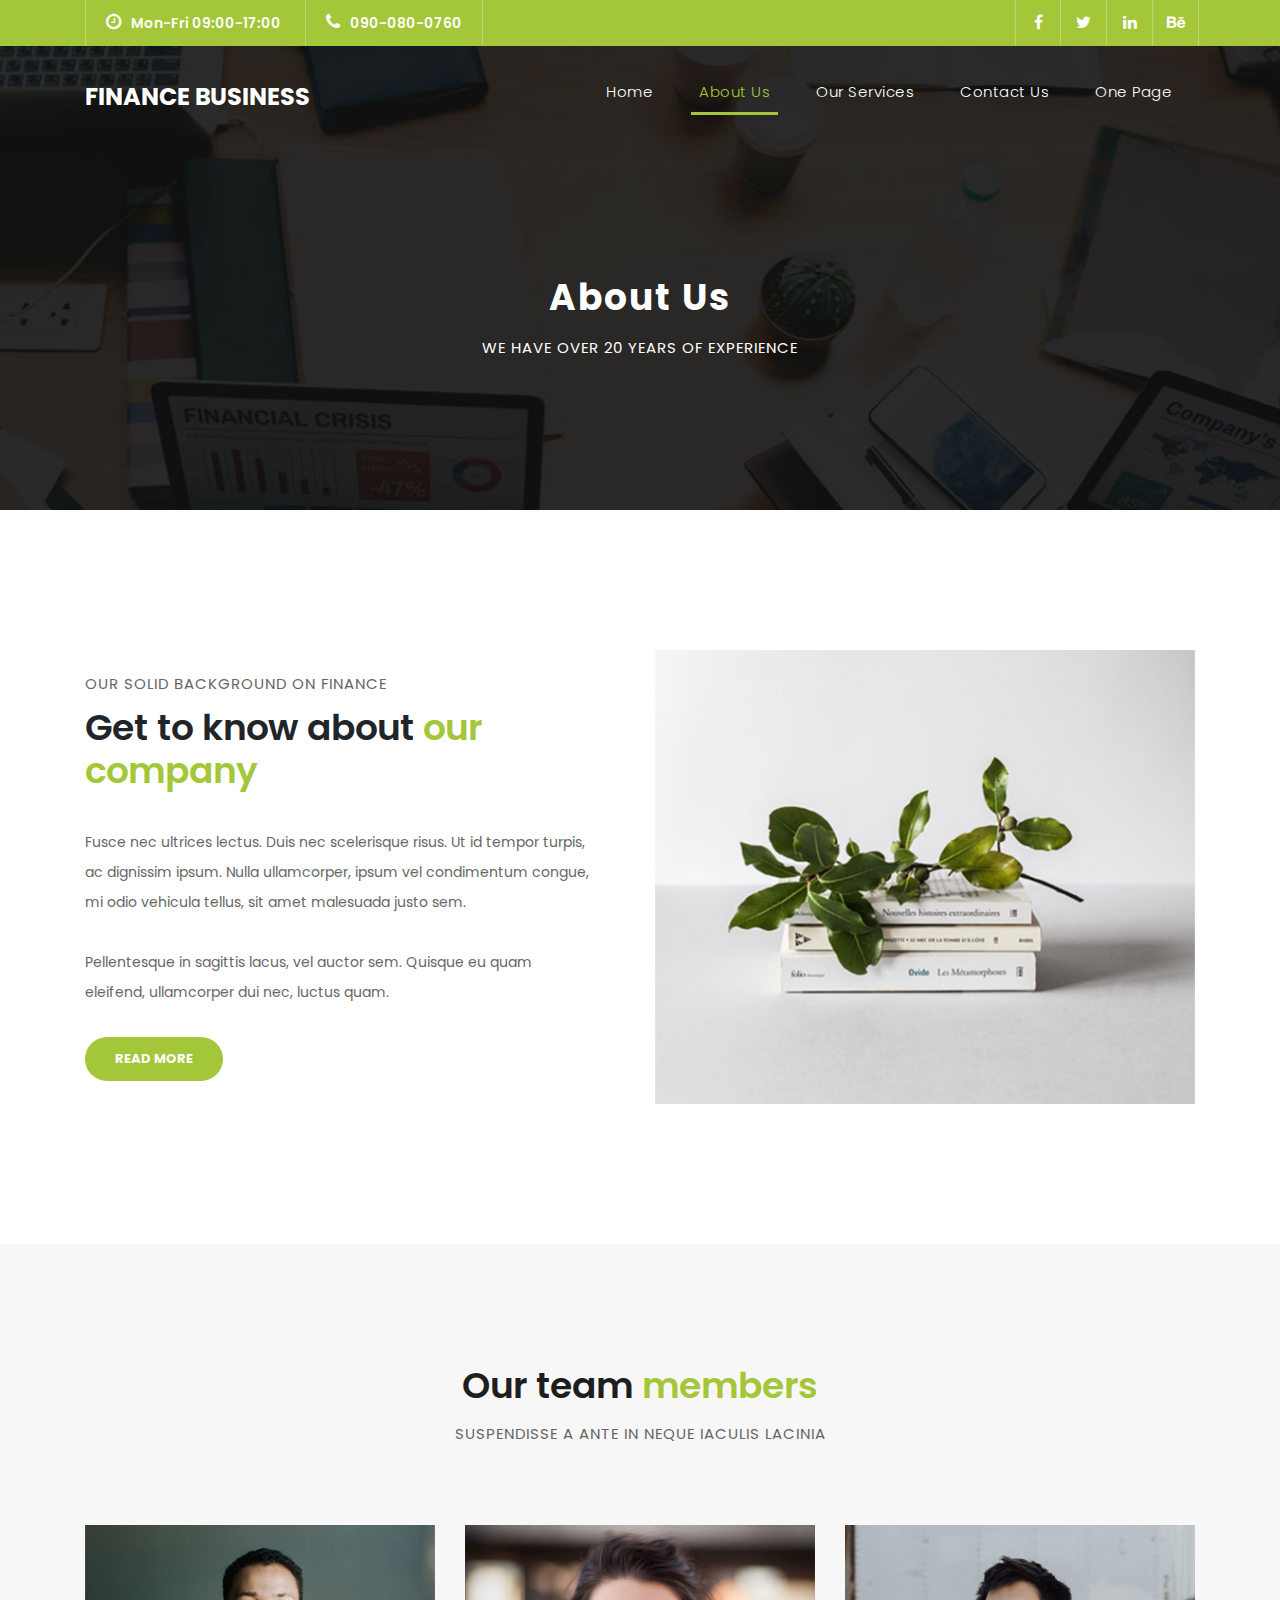
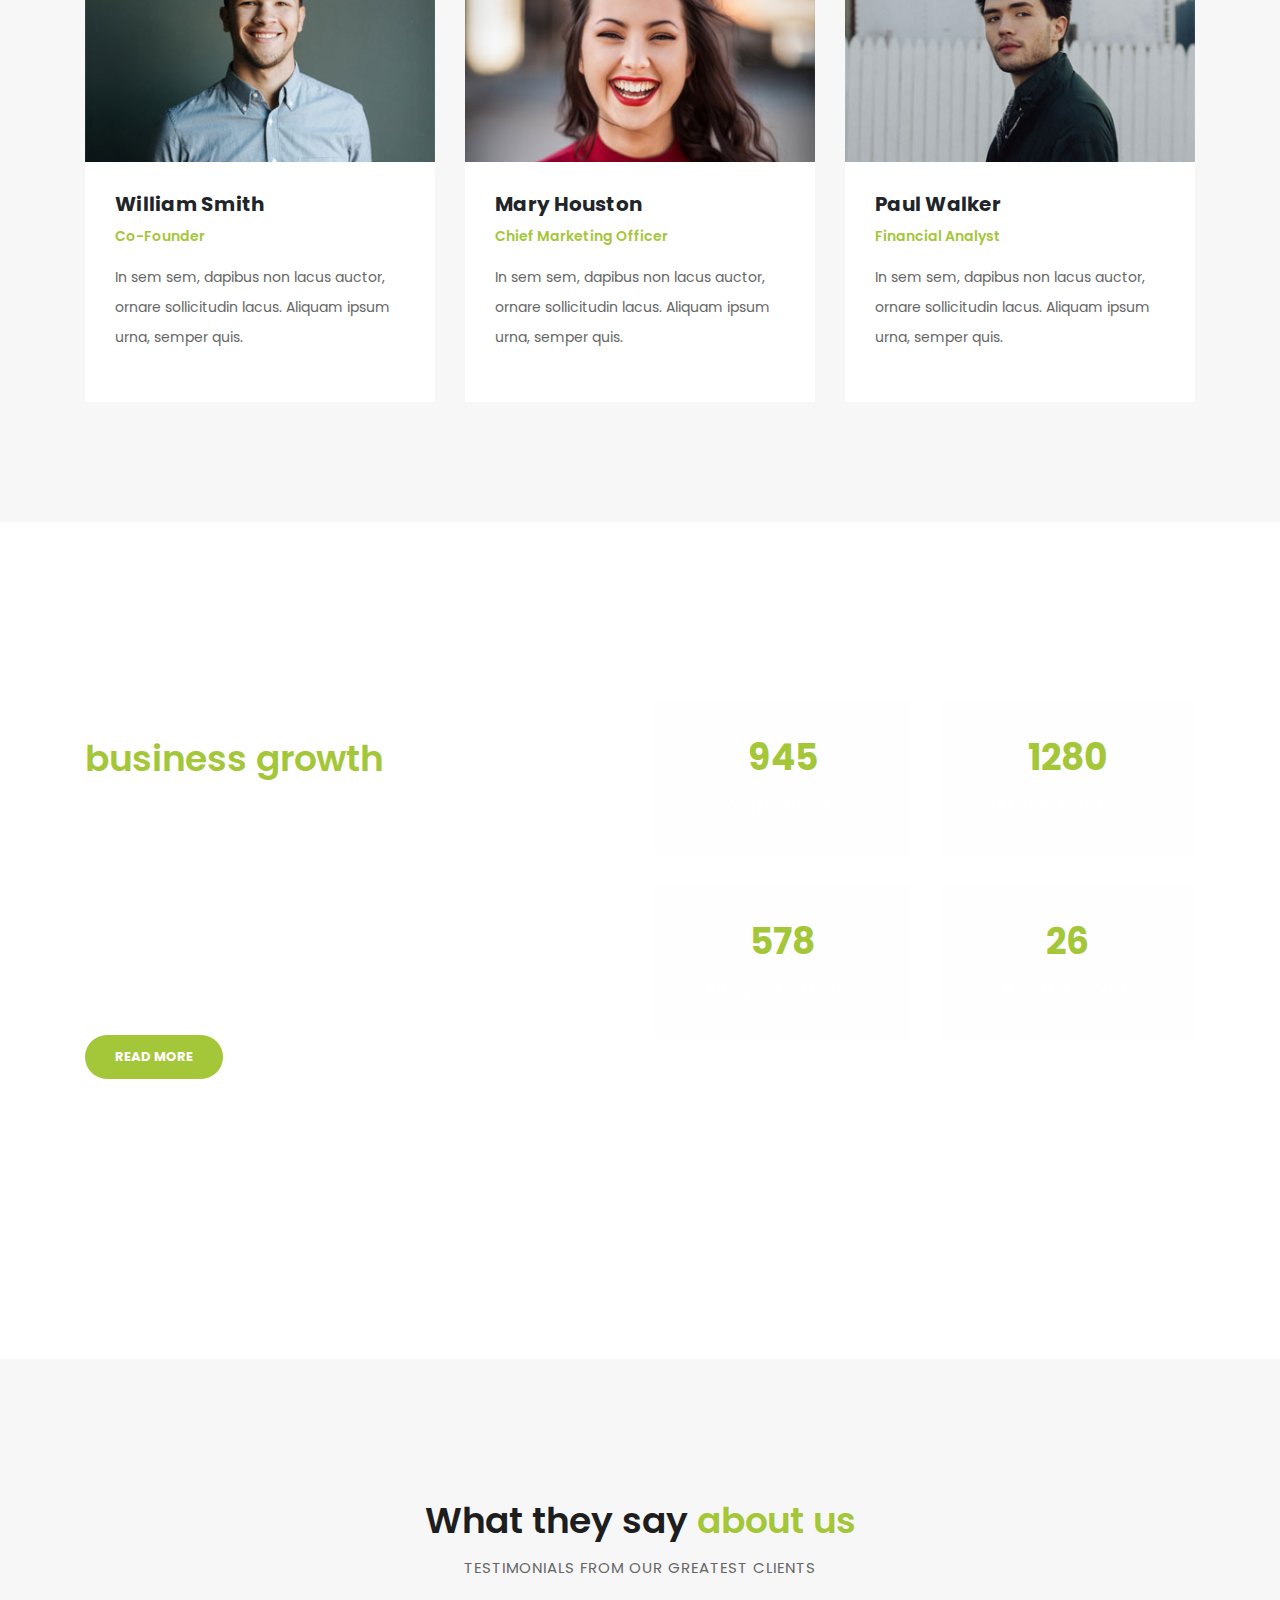
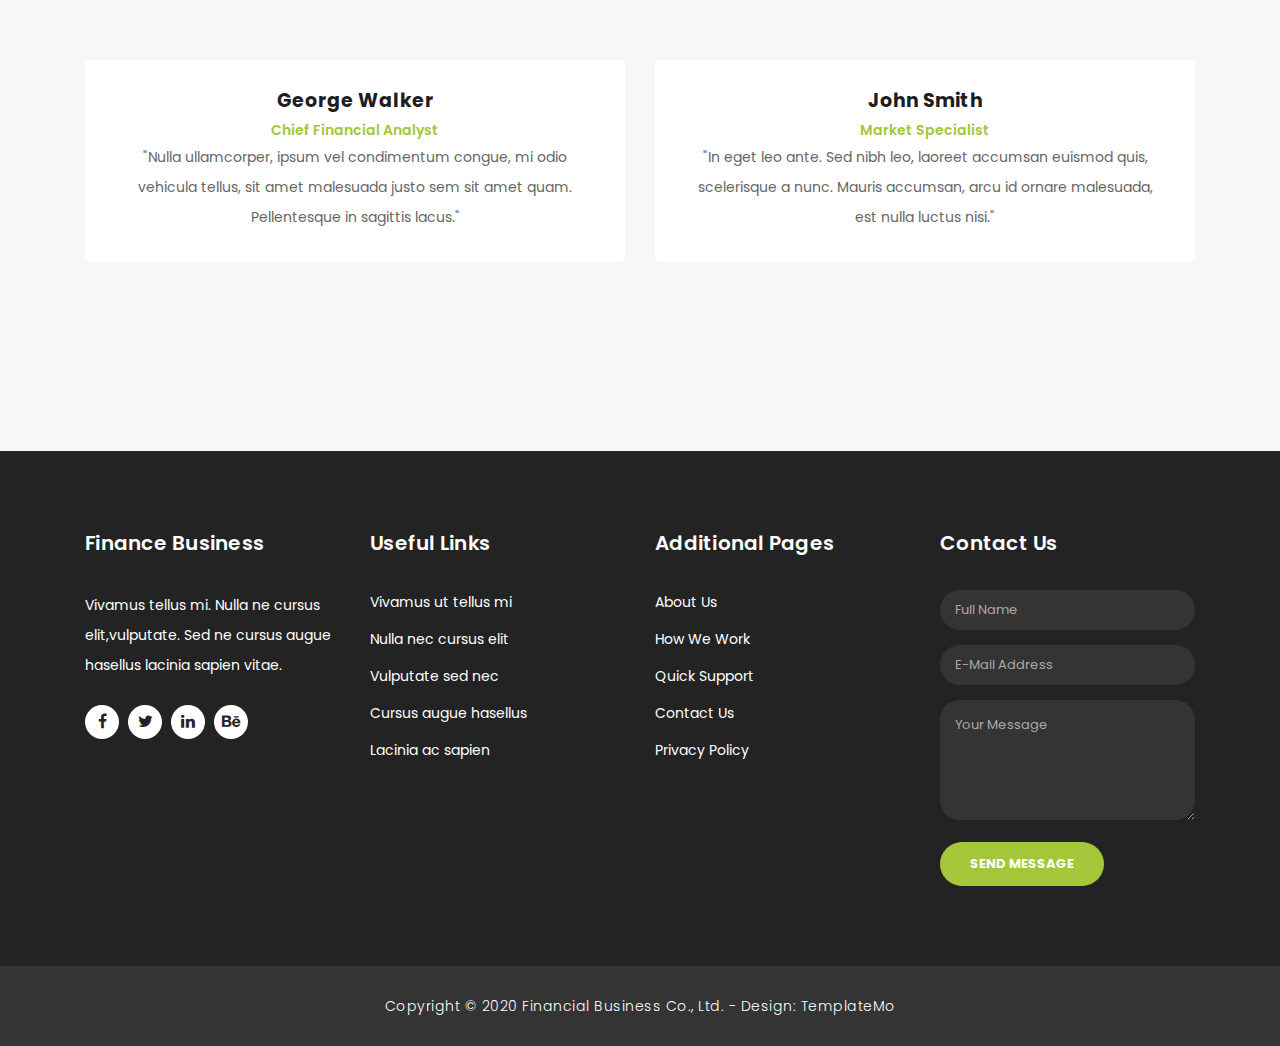
==== about.html @ 56141070 "first commit" ====
<!DOCTYPE html>
<html lang="en">

  <head>

    <meta charset="utf-8">
    <meta name="viewport" content="width=device-width, initial-scale=1, shrink-to-fit=no">
    <meta name="description" content="">
    <meta name="author" content="TemplateMo">
    <link href="https://fonts.googleapis.com/css?family=Poppins:100,200,300,400,500,600,700,800,900&display=swap" rel="stylesheet">

    <title>Finance Business - About Page</title>

    <!-- Bootstrap core CSS -->
    <link href="vendor/bootstrap/css/bootstrap.min.css" rel="stylesheet">

    <!-- Additional CSS Files -->
    <link rel="stylesheet" href="assets/css/fontawesome.css">
    <link rel="stylesheet" href="assets/css/templatemo-finance-business.css">
    <link rel="stylesheet" href="assets/css/owl.css">
<!--

Finance Business TemplateMo

https://templatemo.com/tm-545-finance-business

-->
  </head>

  <body>

    <!-- ***** Preloader Start ***** -->
    <div id="preloader">
        <div class="jumper">
            <div></div>
            <div></div>
            <div></div>
        </div>
    </div>  
    <!-- ***** Preloader End ***** -->

    <!-- Header -->
    <div class="sub-header">
      <div class="container">
        <div class="row">
          <div class="col-md-8 col-xs-12">
            <ul class="left-info">
              <li><a href="#"><i class="fa fa-clock-o"></i>Mon-Fri 09:00-17:00</a></li>
              <li><a href="#"><i class="fa fa-phone"></i>090-080-0760</a></li>
            </ul>
          </div>
          <div class="col-md-4">
            <ul class="right-icons">
              <li><a href="#"><i class="fa fa-facebook"></i></a></li>
              <li><a href="#"><i class="fa fa-twitter"></i></a></li>
              <li><a href="#"><i class="fa fa-linkedin"></i></a></li>
              <li><a href="#"><i class="fa fa-behance"></i></a></li>
            </ul>
          </div>
        </div>
      </div>
    </div>
    
    <header class="">
      <nav class="navbar navbar-expand-lg">
        <div class="container">
          <a class="navbar-brand" href="index.html"><h2>Finance Business</h2></a>
          <button class="navbar-toggler" type="button" data-toggle="collapse" data-target="#navbarResponsive" aria-controls="navbarResponsive" aria-expanded="false" aria-label="Toggle navigation">
            <span class="navbar-toggler-icon"></span>
          </button>
          <div class="collapse navbar-collapse" id="navbarResponsive">
            <ul class="navbar-nav ml-auto">
              <li class="nav-item">
                <a class="nav-link" href="index.html">Home
                  <span class="sr-only">(current)</span>
                </a>
              </li>
              <li class="nav-item active">
                <a class="nav-link" href="about.html">About Us</a>
              </li>
              <li class="nav-item">
                <a class="nav-link" href="services.html">Our Services</a>
              </li>
              <li class="nav-item">
                <a class="nav-link" href="contact.html">Contact Us</a>
              </li>
              <li class="nav-item">
                <a class="nav-link" href="one-page.html">One Page</a>
              </li>
            </ul>
          </div>
        </div>
      </nav>
    </header>

    <!-- Page Content -->
    <div class="page-heading header-text">
      <div class="container">
        <div class="row">
          <div class="col-md-12">
            <h1>About Us</h1>
            <span>We have over 20 years of experience</span>
          </div>
        </div>
      </div>
    </div>

    <div class="more-info about-info">
      <div class="container">
        <div class="row">
          <div class="col-md-12">
            <div class="more-info-content">
              <div class="row">
                <div class="col-md-6 align-self-center">
                  <div class="right-content">
                    <span>our solid background on finance</span>
                    <h2>Get to know about <em>our company</em></h2>
                    <p>Fusce nec ultrices lectus. Duis nec scelerisque risus. Ut id tempor turpis, ac dignissim ipsum. Nulla ullamcorper, ipsum vel condimentum congue, mi odio vehicula tellus, sit amet malesuada justo sem. 
                    <br><br>Pellentesque in sagittis lacus, vel auctor sem. Quisque eu quam eleifend, ullamcorper dui nec, luctus quam.</p>
                    <a href="" class="filled-button">Read More</a>
                  </div>
                </div>
                <div class="col-md-6">
                  <div class="left-image">
                    <img src="assets/images/about-image.jpg" alt="">
                  </div>
                </div>
              </div>
            </div>
          </div>
        </div>
      </div>
    </div>

    <div class="team">
      <div class="container">
        <div class="row">
          <div class="col-md-12">
            <div class="section-heading">
              <h2>Our team <em>members</em></h2>
              <span>Suspendisse a ante in neque iaculis lacinia</span>
            </div>
          </div>
          <div class="col-md-4">
            <div class="team-item">
              <img src="assets/images/team_01.jpg" alt="">
              <div class="down-content">
                <h4>William Smith</h4>
                <span>Co-Founder</span>
                <p>In sem sem, dapibus non lacus auctor, ornare sollicitudin lacus. Aliquam ipsum urna, semper quis.</p>
              </div>
            </div>
          </div>
          <div class="col-md-4">
            <div class="team-item">
              <img src="assets/images/team_02.jpg" alt="">
              <div class="down-content">
                <h4>Mary Houston</h4>
                <span>Chief Marketing Officer</span>
                <p>In sem sem, dapibus non lacus auctor, ornare sollicitudin lacus. Aliquam ipsum urna, semper quis.</p>
              </div>
            </div>
          </div>
          <div class="col-md-4">
            <div class="team-item">
              <img src="assets/images/team_03.jpg" alt="">
              <div class="down-content">
                <h4>Paul Walker</h4>
                <span>Financial Analyst</span>
                <p>In sem sem, dapibus non lacus auctor, ornare sollicitudin lacus. Aliquam ipsum urna, semper quis.</p>
              </div>
            </div>
          </div>
        </div>
      </div>
    </div>

    <div class="fun-facts">
      <div class="container">
        <div class="row">
          <div class="col-md-6">
            <div class="left-content">
              <span>Lorem ipsum dolor sit amet</span>
              <h2>Our solutions for your <em>business growth</em></h2>
              <p>Pellentesque ultrices at turpis in vestibulum. Aenean pretium elit nec congue elementum. Nulla luctus laoreet porta. Maecenas at nisi tempus, porta metus vitae, faucibus augue. 
              <br><br>Fusce et venenatis ex. Quisque varius, velit quis dictum sagittis, odio velit molestie nunc, ut posuere ante tortor ut neque.</p>
              <a href="" class="filled-button">Read More</a>
            </div>
          </div>
          <div class="col-md-6 align-self-center">
            <div class="row">
              <div class="col-md-6">
                <div class="count-area-content">
                  <div class="count-digit">945</div>
                  <div class="count-title">Work Hours</div>
                </div>
              </div>
              <div class="col-md-6">
                <div class="count-area-content">
                  <div class="count-digit">1280</div>
                  <div class="count-title">Great Reviews</div>
                </div>
              </div>
              <div class="col-md-6">
                <div class="count-area-content">
                  <div class="count-digit">578</div>
                  <div class="count-title">Projects Done</div>
                </div>
              </div>
              <div class="col-md-6">
                <div class="count-area-content">
                  <div class="count-digit">26</div>
                  <div class="count-title">Awards Won</div>
                </div>
              </div>
            </div>
          </div>
        </div>
      </div>
    </div>

    <div class="testimonials">
      <div class="container">
        <div class="row">
          <div class="col-md-12">
            <div class="section-heading">
              <h2>What they say <em>about us</em></h2>
              <span>testimonials from our greatest clients</span>
            </div>
          </div>
          <div class="col-md-12">
            <div class="owl-testimonials owl-carousel">
              
              <div class="testimonial-item">
                <div class="inner-content">
                  <h4>George Walker</h4>
                  <span>Chief Financial Analyst</span>
                  <p>"Nulla ullamcorper, ipsum vel condimentum congue, mi odio vehicula tellus, sit amet malesuada justo sem sit amet quam. Pellentesque in sagittis lacus."</p>
                </div>
                <img src="http://placehold.it/60x60" alt="">
              </div>
              
              <div class="testimonial-item">
                <div class="inner-content">
                  <h4>John Smith</h4>
                  <span>Market Specialist</span>
                  <p>"In eget leo ante. Sed nibh leo, laoreet accumsan euismod quis, scelerisque a nunc. Mauris accumsan, arcu id ornare malesuada, est nulla luctus nisi."</p>
                </div>
                <img src="http://placehold.it/60x60" alt="">
              </div>
              
              <div class="testimonial-item">
                <div class="inner-content">
                  <h4>David Wood</h4>
                  <span>Chief Accountant</span>
                  <p>"Ut ultricies maximus turpis, in sollicitudin ligula posuere vel. Donec finibus maximus neque, vitae egestas quam imperdiet nec. Proin nec mauris eu tortor consectetur tristique."</p>
                </div>
                <img src="http://placehold.it/60x60" alt="">
              </div>
              
              <div class="testimonial-item">
                <div class="inner-content">
                  <h4>Andrew Boom</h4>
                  <span>Marketing Head</span>
                  <p>"Curabitur sollicitudin, tortor at suscipit volutpat, nisi arcu aliquet dui, vitae semper sem turpis quis libero. Quisque vulputate lacinia nisl ac lobortis."</p>
                </div>
                <img src="http://placehold.it/60x60" alt="">
              </div>
              
            </div>
          </div>
        </div>
      </div>
    </div>

    <!-- Footer Starts Here -->
    <footer>
      <div class="container">
        <div class="row">
          <div class="col-md-3 footer-item">
            <h4>Finance Business</h4>
            <p>Vivamus tellus mi. Nulla ne cursus elit,vulputate. Sed ne cursus augue hasellus lacinia sapien vitae.</p>
            <ul class="social-icons">
              <li><a rel="nofollow" href="https://fb.com/templatemo" target="_blank"><i class="fa fa-facebook"></i></a></li>
              <li><a href="#"><i class="fa fa-twitter"></i></a></li>
              <li><a href="#"><i class="fa fa-linkedin"></i></a></li>
              <li><a href="#"><i class="fa fa-behance"></i></a></li>
            </ul>
          </div>
          <div class="col-md-3 footer-item">
            <h4>Useful Links</h4>
            <ul class="menu-list">
              <li><a href="#">Vivamus ut tellus mi</a></li>
              <li><a href="#">Nulla nec cursus elit</a></li>
              <li><a href="#">Vulputate sed nec</a></li>
              <li><a href="#">Cursus augue hasellus</a></li>
              <li><a href="#">Lacinia ac sapien</a></li>
            </ul>
          </div>
          <div class="col-md-3 footer-item">
            <h4>Additional Pages</h4>
            <ul class="menu-list">
              <li><a href="#">About Us</a></li>
              <li><a href="#">How We Work</a></li>
              <li><a href="#">Quick Support</a></li>
              <li><a href="#">Contact Us</a></li>
              <li><a href="#">Privacy Policy</a></li>
            </ul>
          </div>
          <div class="col-md-3 footer-item last-item">
            <h4>Contact Us</h4>
            <div class="contact-form">
              <form id="contact footer-contact" action="" method="post">
                <div class="row">
                  <div class="col-lg-12 col-md-12 col-sm-12">
                    <fieldset>
                      <input name="name" type="text" class="form-control" id="name" placeholder="Full Name" required="">
                    </fieldset>
                  </div>
                  <div class="col-lg-12 col-md-12 col-sm-12">
                    <fieldset>
                      <input name="email" type="text" class="form-control" id="email" pattern="[^ @]*@[^ @]*" placeholder="E-Mail Address" required="">
                    </fieldset>
                  </div>
                  <div class="col-lg-12">
                    <fieldset>
                      <textarea name="message" rows="6" class="form-control" id="message" placeholder="Your Message" required=""></textarea>
                    </fieldset>
                  </div>
                  <div class="col-lg-12">
                    <fieldset>
                      <button type="submit" id="form-submit" class="filled-button">Send Message</button>
                    </fieldset>
                  </div>
                </div>
              </form>
            </div>
          </div>
        </div>
      </div>
    </footer>
    
    <div class="sub-footer">
      <div class="container">
        <div class="row">
          <div class="col-md-12">
            <p>Copyright &copy; 2020 Financial Business Co., Ltd.
            
            - Design: <a rel="nofollow noopener" href="https://templatemo.com" target="_blank">TemplateMo</a></p>
          </div>
        </div>
      </div>
    </div>

    <!-- Bootstrap core JavaScript -->
    <script src="vendor/jquery/jquery.min.js"></script>
    <script src="vendor/bootstrap/js/bootstrap.bundle.min.js"></script>

    <!-- Additional Scripts -->
    <script src="assets/js/custom.js"></script>
    <script src="assets/js/owl.js"></script>
    <script src="assets/js/slick.js"></script>
    <script src="assets/js/accordions.js"></script>

    <script language = "text/Javascript"> 
      cleared[0] = cleared[1] = cleared[2] = 0; //set a cleared flag for each field
      function clearField(t){                   //declaring the array outside of the
      if(! cleared[t.id]){                      // function makes it static and global
          cleared[t.id] = 1;  // you could use true and false, but that's more typing
          t.value='';         // with more chance of typos
          t.style.color='#fff';
          }
      }
    </script>

  </body>
</html>
---- assets/css/templatemo-finance-business.css ----
/* 

TemplateMo - Finance Business

https://templatemo.com/tm-545-finance-business

*/

body {
  font-family: 'Poppins', sans-serif;
  overflow-x: hidden;
  text-rendering: optimizeLegibility;
  -webkit-font-smoothing: antialiased;
  -moz-osx-font-smoothing: grayscale;
}
p {
	margin-bottom: 0px;
	font-size: 14px;
	color: #666666;
	line-height: 30px;
}
a {
	text-decoration: none!important;
}
ul {
	padding: 0;
	margin: 0;
	list-style: none;
}

h1,h2,h3,h4,h5,h6 {
	margin: 0px;
}

a.filled-button {
	background-color: #a4c639;
	color: #fff;
	font-size: 13px;
	text-transform: uppercase;
	font-weight: 700;
	padding: 12px 30px;
	border-radius: 30px;
	display: inline-block;
	transition: all 0.3s;
}

a.filled-button:hover {
	background-color: #fff;
	color: #a4c639;
}

a.border-button {
	background-color: transparent;
	color: #fff;
	border: 2px solid #fff;
	font-size: 13px;
	text-transform: uppercase;
	font-weight: 700;
	padding: 10px 28px;
	border-radius: 30px;
	display: inline-block;
	transition: all 0.3s;
}

a.border-button:hover {
	background-color: #fff;
	color: #a4c639;
}

.section-heading {
	text-align: center;
	margin-bottom: 80px;
}

.section-heading h2 {
	font-size: 36px;
	font-weight: 600;
	color: #1e1e1e;
}

.section-heading em {
	font-style: normal;
	color: #a4c639;
}

.section-heading span {
	display: block;
	margin-top: 15px;
	text-transform: uppercase;
	font-size: 15px;
	color: #666;
	letter-spacing: 1px;
}

#preloader {
  overflow: hidden;
  background: #a4c639;
  left: 0;
  right: 0;
  top: 0;
  bottom: 0;
  position: fixed;
  z-index: 9999999;
  color: #fff;
}

#preloader .jumper {
  left: 0;
  top: 0;
  right: 0;
  bottom: 0;
  display: block;
  position: absolute;
  margin: auto;
  width: 50px;
  height: 50px;
}

#preloader .jumper > div {
  background-color: #fff;
  width: 10px;
  height: 10px;
  border-radius: 100%;
  -webkit-animation-fill-mode: both;
  animation-fill-mode: both;
  position: absolute;
  opacity: 0;
  width: 50px;
  height: 50px;
  -webkit-animation: jumper 1s 0s linear infinite;
  animation: jumper 1s 0s linear infinite;
}

#preloader .jumper > div:nth-child(2) {
  -webkit-animation-delay: 0.33333s;
  animation-delay: 0.33333s;
}

#preloader .jumper > div:nth-child(3) {
  -webkit-animation-delay: 0.66666s;
  animation-delay: 0.66666s;
}

@-webkit-keyframes jumper {
  0% {
    opacity: 0;
    -webkit-transform: scale(0);
    transform: scale(0);
  }
  5% {
    opacity: 1;
  }
  100% {
    -webkit-transform: scale(1);
    transform: scale(1);
    opacity: 0;
  }
}

@keyframes jumper {
  0% {
    opacity: 0;
    -webkit-transform: scale(0);
    transform: scale(0);
  }
  5% {
    opacity: 1;
  }
  100% {
    opacity: 0;
  }
}

/* Sub Header Style */

.sub-header {
	background-color: #a4c639;
	height: 46px;
	line-height: 46px;
}

.sub-header ul li {
	display: inline-block;
}

.sub-header ul.left-info li {
	border-left: 1px solid rgba(250,250,250,0.3);
	padding: 0px 20px;
}

.sub-header ul.left-info li:last-child {
	border-right: 1px solid rgba(250,250,250,0.3);
}

.sub-header ul.left-info li i {
	margin-right: 10px;
	font-size: 18px;
}

.sub-header ul.left-info li a {
	color: #fff;
	font-size: 14px;
	font-weight: 600;
}

.sub-header ul.right-icons {
	float: right;
}

.sub-header ul.right-icons li {
	margin-right: -4px;
	width: 46px;
	display: inline-block;
	text-align: center;
	border-right: 1px solid rgba(250,250,250,0.3);
}

.sub-header ul.right-icons li:first-child {
	border-left: 1px solid rgba(250,250,250,0.3);
}

.sub-header ul.right-icons li a {
	color: #fff;
	transition: all 0.3s;
}

.sub-header ul.right-icons li a:hover {
	opacity: 0.75;
}



/* Header Style */
header {
	position: absolute;
	z-index: 99999;
	width: 100%;
	background-color: transparent!important;
	height: 80px;
	-webkit-transition: all 0.3s ease-in-out 0s;
    -moz-transition: all 0.3s ease-in-out 0s;
    -o-transition: all 0.3s ease-in-out 0s;
    transition: all 0.3s ease-in-out 0s;
}
header .navbar {
	padding: 20px 0px;
}
.background-header .navbar {
	padding: 10px 0px;
}
.background-header {
	top: 0;
	position: fixed;
	background-color: #fff!important;
	box-shadow: 0px 1px 10px rgba(0,0,0,0.1);
}
.background-header .navbar-brand h2 {
	color: #a4c639!important;
}
.background-header .navbar-nav a.nav-link {
	color: #1e1e1e!important;
}
.background-header .navbar-nav .nav-link:hover,
.background-header .navbar-nav .active>.nav-link,
.background-header .navbar-nav .nav-link.current,
.background-header .navbar-nav .nav-link.show,
.background-header .navbar-nav .show>.nav-link {
	color: #a4c639!important;
}
.navbar .navbar-brand {
	float: 	left;
	margin-top: 12px;
	outline: none;
}
.navbar .navbar-brand h2 {
	color: #fff;
	text-transform: uppercase;
	font-size: 24px;
	font-weight: 700;
	-webkit-transition: all .3s ease 0s;
    -moz-transition: all .3s ease 0s;
    -o-transition: all .3s ease 0s;
    transition: all .3s ease 0s;
}
.navbar .navbar-brand h2 em {
	font-style: normal;
	font-size: 16px;
}
#navbarResponsive {
	z-index: 999;
}
.navbar-collapse {
	text-align: center;
}
.navbar .navbar-nav .nav-item {
	margin: 0px 15px;
}
.navbar .navbar-nav a.nav-link {
	text-transform: capitalize;
	font-size: 15px;
	font-weight: 300;
	letter-spacing: 0.5px;
	color: #fff;
	transition: all 0.5s;
	margin-top: 5px;
}
.navbar .navbar-nav .nav-link:hover,
.navbar .navbar-nav .active>.nav-link,
.navbar .navbar-nav .nav-link.current,
.navbar .navbar-nav .nav-link.show,
.navbar .navbar-nav .show>.nav-link {
	color: #a4c639;
	border-bottom: 3px solid #a4c639;
}
.navbar .navbar-toggler-icon {
	background-image: none;
}
.navbar .navbar-toggler {
	border-color: #fff;
	background-color: #fff;	
	height: 36px;
	outline: none;
	border-radius: 0px;
	position: absolute;
	right: 30px;
	top: 20px;
}
.navbar .navbar-toggler-icon:after {
	content: '\f0c9';
	color: #a4c639;
	font-size: 18px;
	line-height: 26px;
	font-family: 'FontAwesome';
}



/* Banner Style */

.img-fill{
  width: 100%;
  display: block;
  overflow: hidden;
  position: relative;
  text-align: center
}

.img-fill img {
  min-height: 100%;
  min-width: 100%;
  position: relative;
  display: inline-block;
  max-width: none;
}

*,
*:before,
*:after {
  -webkit-box-sizing: border-box;
  box-sizing: border-box;
  -webkit-font-smoothing: antialiased;
  -moz-osx-font-smoothing: grayscale;
}

.Grid1k {
  padding: 0 15px;
  max-width: 1200px;
  margin: auto;
}

.blocks-box,
.slick-slider {
  margin: 0;
  padding: 0!important;
}

.slick-slide {
  float: left;
  padding: 0;
}

.Modern-Slider .item .img-fill {
	background-size: cover;
	background-position: center center;
	background-repeat: no-repeat;
	height:95vh;
}

.Modern-Slider .item-1 .img-fill {
	background-image: url(../images/slide_01.jpg);
}

.Modern-Slider .item-2 .img-fill {
	background-image: url(../images/slide_02.jpg);
}

.Modern-Slider .item-3 .img-fill {
	background-image: url(../images/slide_03.jpg);
}

.Modern-Slider .NextArrow{
  position:absolute;
  top:50%;
  right:30px;
  border:0 none;
  background-color: transparent;
  text-align:center;
  font-size: 36px;
  font-family: 'FontAwesome';
  color:#FFF;
  z-index:5;
  outline: none;
  cursor: pointer;
}

.Modern-Slider .NextArrow:before{
  content:'\f105';
}

.Modern-Slider .PrevArrow {
  position:absolute;
  top:50%;
  left:30px;
  border:0 none;
  background-color: transparent;
  text-align:center;
  font-size: 36px;
  font-family: 'FontAwesome';
  color:#FFF;
  z-index:5;
  outline: none;
  cursor: pointer;
}

.Modern-Slider .PrevArrow:before{
  content:'\f104';
}

ul.slick-dots {
  display: none!important;
}

.Modern-Slider .text-content {
	text-align: left;
  	width: 75%;
  	position: absolute;
  	top: 50%;
  	left: 50%;
  	transform: translate(-50%, -50%);
}

.Modern-Slider .item h6 {
  margin-bottom: 15px;
  font-size: 22px;
  text-transform: uppercase;
  font-weight: 700;
  letter-spacing: 1px;
  color:#a4c639;
  animation:fadeOutRight 1s both;
}

.Modern-Slider .item h4 {
  margin-bottom: 30px;
  text-transform: uppercase;
  font-size: 44px;
  font-weight: 700;
  letter-spacing: 2.5px;
  color:#FFF;
  overflow:hidden;
  animation:fadeOutLeft 1s both;
}

.Modern-Slider .item p {
	max-width: 570px;
	color: #fff;
	font-size: 15px;
	font-weight: 400;
	line-height: 30px;
	margin-bottom: 40px;
}

.Modern-Slider .item a {
  margin: 0 5px;
}

.Modern-Slider .item.slick-active h6{
  animation:fadeInDown 1s both 1s;
}

.Modern-Slider .item.slick-active h4{
  animation:fadeInLeft 1s both 1.5s;
}

.Modern-Slider .item.slick-active{
  animation:Slick-FastSwipeIn 1s both;
}

.Modern-Slider .buttons {
  position: relative;
}

.Modern-Slider {background:#000;}


/* ==== Slick Slider Css Ruls === */
.slick-slider{position:relative;display:block;-webkit-user-select:none;-moz-user-select:none;-ms-user-select:none;user-select:none;-webkit-touch-callout:none;-khtml-user-select:none;-ms-touch-action:pan-y;touch-action:pan-y;-webkit-tap-highlight-color:transparent}
.slick-list{position:relative;display:block;overflow:hidden;margin:0;padding:0}
.slick-list:focus{outline:none}.slick-list.dragging{cursor:hand}
.slick-slider .slick-track,.slick-slider .slick-list{-webkit-transform:translate3d(0,0,0);-ms-transform:translate3d(0,0,0);transform:translate3d(0,0,0)}
.slick-track{position:relative;top:0;left:0;display:block}
.slick-track:before,.slick-track:after{display:table;content:''}.slick-track:after{clear:both}
.slick-loading .slick-track{visibility:hidden}
.slick-slide{display:none;float:left /* If RTL Make This Right */ ;height:100%;min-height:1px}
.slick-slide.dragging img{pointer-events:none}
.slick-initialized .slick-slide{display:block}
.slick-loading .slick-slide{visibility:hidden}
.slick-vertical .slick-slide{display:block;height:auto;border:1px solid transparent}




/* Request Form */

.request-form {
	background-color: #a4c639;
	padding: 40px 0px;
	color: #fff;
}

.request-form h4 {
	font-size: 22px;
	font-weight: 600;
}

.request-form span {
	font-size: 15px;
	font-weight: 400;
	display: inline-block;
	margin-top: 10px;
}

.request-form a.border-button {
	margin-top: 12px;
	float: right;
}




/* Services */

.services {
	margin-top: 140px;
}

.service-item img {
	width: 100%;
	overflow: hidden;
}

.service-item .down-content {
	background-color: #f7f7f7;
	padding: 30px;
}

.service-item .down-content h4 {
	font-size: 20px;
	font-weight: 700;
	letter-spacing: 0.25px;
	margin-bottom: 15px;
}

.service-item .down-content p {
	margin-bottom: 20px;
}



/* Fun Facts */

.fun-facts {
	margin-top: 140px;
	background-image: url(../images/fun-facts-bg.jpg);
	background-position: center center;
	background-repeat: no-repeat;
	background-size: cover;
	background-attachment: fixed;
	padding: 140px 0px;
	color: #fff;
}

.fun-facts span {
	text-transform: uppercase;
	font-size: 15px;
	color: #fff;
	letter-spacing: 1px;
	margin-bottom: 10px;
	display: block;
}

.fun-facts h2 {
	font-size: 36px;
	font-weight: 600;
	margin-bottom: 35px;
}

.fun-facts em {
	font-style: normal;
	color: #a4c639;
}

.fun-facts p {
	color: #fff;
	margin-bottom: 40px;
}

.fun-facts .left-content {
	margin-right: 45px;
}

.count-area-content {
	text-align: center;
	background-color: rgba(250,250,250,0.1);
	padding: 25px 30px 35px 30px;
	margin: 15px 0px;
}

.count-digit {
    margin: 5px 0px;
    color: #a4c639;
    font-weight: 700;
    font-size: 36px;
}
.count-title {
    font-size: 20px;
    font-weight: 600;
    color: #fff;
    letter-spacing: 0.5px;
}



/* More Info */

.more-info {
	margin-top: 140px;
}

.more-info .left-image img {
	width: 100%;
	overflow: hidden;
}

.more-info .more-info-content {
	background-color: #f7f7f7;
}

.about-info .more-info-content {
	background-color: transparent;
}

.about-info .right-content {
	padding: 0px!important;
	margin-right: 30px;
}

.more-info .right-content {
	padding: 45px 45px 45px 30px;
}

.more-info .right-content span {
	text-transform: uppercase;
	font-size: 15px;
	color: #666;
	letter-spacing: 1px;
	margin-bottom: 10px;
	display: block;
}

.more-info .right-content h2 {
	font-size: 36px;
	font-weight: 600;
	margin-bottom: 35px;
}

.more-info .right-content em {
	font-style: normal;
	color: #a4c639;
}

.more-info .right-content p {
	margin-bottom: 30px;
}


/* Testimonials Style */

.about-testimonials {
	margin-top: 0px!important;
}

.testimonials {
	margin-top: 140px;
	background-color: #f7f7f7;
	padding: 140px 0px;
}
.testimonial-item .inner-content {
	text-align: center;
	background-color: #fff;	
	padding: 30px;
	border-radius: 5px;
}
.testimonial-item p {
	font-size: 14px;
	font-weight: 400;
}
.testimonial-item h4 {
	font-size: 19px;
	font-weight: 700;
	color: #1e1e1e;
	letter-spacing: 0.5px;
	margin-bottom: 0px;
}
.testimonial-item span {
	display: inline-block;
	margin-top: 8px;
	font-weight: 600;
	font-size: 14px;
	color: #a4c639;
}
.testimonial-item img {
	max-width: 60px;
	border-radius: 50%;
	margin: 25px auto 0px auto;
}




/* Call Back Style */

.callback-services {
	border-top: 1px solid #eee;
	padding-top: 140px;
}

.contact-us {
	background-color: #f7f7f7;
	padding: 140px 0px;
}

.contact-us .contact-form {
	background-color: transparent!important;
	padding: 0!important;
}

.callback-form {
	margin-top: 140px;
}

.callback-form .contact-form {
	background-color: #a4c639;
	padding: 60px;
	border-radius: 5px;
	text-align: center;
}

.callback-form .contact-form input {
	border-radius: 20px;
	height: 40px;
	line-height: 40px;
	display: inline-block;
	padding: 0px 15px;
	color: #6a6a6a;
	font-size: 13px;
	text-transform: none;
	box-shadow: none;
	border: none;
	margin-bottom: 35px;
}

.callback-form .contact-form input:focus {
	outline: none;
	box-shadow: none;
	border: none;
}

.callback-form .contact-form textarea {
	border-radius: 20px;
	height: 120px;
	max-height: 200px;
	min-height: 120px;
	display: inline-block;
	padding: 15px;
	color: #6a6a6a;
	font-size: 13px;
	text-transform: none;
	box-shadow: none;
	border: none;
	margin-bottom: 35px;
}

.callback-form .contact-form textarea:focus {
	outline: none;
	box-shadow: none;
	border: none;
}

.callback-form .contact-form ::-webkit-input-placeholder { /* Edge */
  color: #aaa;
}
.callback-form .contact-form :-ms-input-placeholder { /* Internet Explorer 10-11 */
  color: #aaa;
}
.callback-form .contact-form ::placeholder {
  color: #aaa;
}

.callback-form .contact-form button.border-button {
	background-color: transparent;
	color: #fff;
	border: 2px solid #fff;
	font-size: 13px;
	text-transform: uppercase;
	font-weight: 700;
	padding: 10px 28px;
	border-radius: 30px;
	display: inline-block;
	transition: all 0.3s;
	outline: none;
	box-shadow: none;
	text-shadow: none;
	cursor: pointer;
}

.callback-form .contact-form button.border-button:hover {
	background-color: #fff;
	color: #a4c639;
}

.contact-us .contact-form button.filled-button {
	background-color: #a4c639;
	color: #fff;
	border: none;
	font-size: 13px;
	text-transform: uppercase;
	font-weight: 700;
	padding: 12px 30px;
	border-radius: 30px;
	display: inline-block;
	transition: all 0.3s;
	outline: none;
	box-shadow: none;
	text-shadow: none;
	cursor: pointer;
}

.contact-us .contact-form button.filled-button:hover {
	background-color: #fff;
	color: #a4c639;
}



/* Partners Style */

.contact-partners {
	margin-top: -8px!important;
}

.partners {
	margin-top: 140px;
	background-color: #f7f7f7;
	padding: 60px 0px;
}

.partners .owl-item {
	text-align: center;
	cursor: pointer;
}

.partners .partner-item img {
	max-width: 156px;
	margin: auto;
}



/* Footer Style */

footer {
	background-color: #232323;
	padding: 80px 0px;
	color: #fff;
}

footer h4 {
	color: #fff;
	font-size: 20px;
	font-weight: 600;
	letter-spacing: 0.25px;
	margin-bottom: 35px;
}
footer p {
	color: #fff;
}

footer ul.social-icons {
	margin-top: 25px;
}

footer ul.social-icons li {
	display: inline-block;
	margin-right: 5px;
}

footer ul.social-icons li:last-child {
	margin-right: 0px;
}

footer ul.social-icons li a {
	width: 34px;
	height: 34px;
	display: inline-block;
	line-height: 34px;
	text-align: center;
	background-color: #fff;
	color: #232323;
	border-radius: 50%;
	transition: all 0.3s;
}

footer ul.social-icons li a:hover {
	background-color: #a4c639;
}

footer ul.menu-list li {
	margin-bottom: 13px;
}

footer ul.menu-list li:last-child {
	margin-bottom: 0px;
}

footer ul.menu-list li a {
	font-size: 14px;
	color: #fff;
	transition: all 0.3s;
}

footer ul.menu-list li a:hover {
	color: #a4c639;
}

footer .contact-form input {
	border-radius: 20px;
	height: 40px;
	line-height: 40px;
	display: inline-block;
	padding: 0px 15px;
	color: #aaa!important;
	background-color: #343434;
	font-size: 13px;
	text-transform: none;
	box-shadow: none;
	border: none;
	margin-bottom: 15px;
}

footer .contact-form input:focus {
	outline: none;
	box-shadow: none;
	border: none;
	background-color: #343434;
}

footer .contact-form textarea {
	border-radius: 20px;
	height: 120px;
	max-height: 200px;
	min-height: 120px;
	display: inline-block;
	padding: 15px;
	color: #aaa!important;
	background-color: #343434;
	font-size: 13px;
	text-transform: none;
	box-shadow: none;
	border: none;
	margin-bottom: 15px;
}

footer .contact-form textarea:focus {
	outline: none;
	box-shadow: none;
	border: none;
	background-color: #343434;
}

footer .contact-form ::-webkit-input-placeholder { /* Edge */
  color: #aaa;
}
footer .contact-form :-ms-input-placeholder { /* Internet Explorer 10-11 */
  color: #aaa;
}
footer .contact-form ::placeholder {
  color: #aaa;
}

footer .contact-form button.filled-button {
	background-color: transparent;
	color: #fff;
	background-color: #a4c639;
	border: none;
	font-size: 13px;
	text-transform: uppercase;
	font-weight: 700;
	padding: 12px 30px;
	border-radius: 30px;
	display: inline-block;
	transition: all 0.3s;
	outline: none;
	box-shadow: none;
	text-shadow: none;
	cursor: pointer;
}

footer .contact-form button.filled-button:hover {
	background-color: #fff;
	color: #a4c639;
}



/* Sub-footer Style */

.sub-footer {
	background-color: #343434;
	text-align: center;
	padding: 25px 0px;
}

.sub-footer p {
	color: #fff;
	font-weight: 300;
	letter-spacing: 0.5px;
}

.sub-footer a {
	color: #fff;
}


.page-heading {
	text-align: center;
	background-image: url(../images/page-heading-bg.jpg);
	background-position: center center;
	background-repeat: no-repeat;
	background-size: cover;
	padding: 230px 0px 150px 0px;
	color: #fff;
}

.page-heading h1 {
	text-transform: capitalize;
	font-size: 36px;
	font-weight: 700;
	letter-spacing: 2px;
	margin-bottom: 18px;
}

.page-heading span {
	font-size: 15px;
	text-transform: uppercase;
	letter-spacing: 1px;
	color: #fff;
	display: block;
}


/* team */

.team {
	background-color: #f7f7f7;
	margin-top: 140px;
	margin-bottom: -140px;
	padding: 120px 0px;
}

.team-item img {
	width: 100%;
	overflow: hidden;
}

.team-item .down-content {
	background-color: #fff;
	padding: 30px;
}

.team-item .down-content h4 {
	font-size: 20px;
	font-weight: 700;
	letter-spacing: 0.25px;
	margin-bottom: 10px;
}

.team-item .down-content span {
	color: #a4c639;
	font-weight: 600;
	font-size: 14px;
	display: block;
	margin-bottom: 15px;
}

.team-item .down-content p {
	margin-bottom: 20px;
}


/* Single Service */

.single-services {
	margin-top: 140px;
}

#tabs ul {
  margin: 0;
  padding: 0;
}
#tabs ul li {
  margin-bottom: 10px;
  display: inline-block;
  width: 100%;
}
#tabs ul li:last-child {
  margin-bottom: 0px;
}
#tabs ul li a {
	text-transform: capitalize;
	width: 100%;
	padding: 30px 30px;
	display: inline-block;
	background-color: #a4c639;
  	font-size: 20px;
  	color: #121212;
  	letter-spacing: 0.5px;
  	font-weight: 700;
  	transition: all 0.3s;
}
#tabs ul li a i {
	float: right;
	margin-top: 5px;
}
#tabs ul .ui-tabs-active span {
  background: #faf5b2;
  border: #faf5b2;
  line-height: 90px;
  border-bottom: none;
}
#tabs ul .ui-tabs-active a {
  color: #fff;
}
#tabs ul .ui-tabs-active span {
  color: #1e1e1e;
}
.tabs-content {
	margin-left: 30px;
  text-align: left;
  display: inline-block;
  transition: all 0.3s;
}
.tabs-content img {
	max-width: 100%;
	overflow: hidden;
}
.tabs-content h4 {
	font-size: 20px;
	font-weight: 700;
	letter-spacing: 0.25px;
	margin-bottom: 15px;
	margin-top: 30px;
}
.tabs-content p {
  font-size: 14px;
  color: #7a7a7a;
  margin-bottom: 0px;
}



/* Contact Information */

.contact-information {
	margin-top: 140px;
}

.contact-information .contact-item {
	padding: 60px 30px;
	background-color: #f7f7f7;
	text-align: center;
}

.contact-information .contact-item i {
	color: #a4c639;
	font-size: 48px;
	margin-bottom: 40px;
}

.contact-information .contact-item h4 {
	font-size: 20px;
	font-weight: 700;
	letter-spacing: 0.25px;
	margin-bottom: 15px;
}

.contact-information .contact-item p {
	margin-bottom: 20px;
}

.contact-information .contact-item a {
	font-weight: 600;
	color: #a4c639;
	font-size: 15px;
}




/* Responsive Style */
@media (max-width: 768px) {
	.sub-header {
		display: none;
	}
	.Modern-Slider .item h6 {
	  margin-bottom: 15px;
	  font-size: 18px;
	}
	.Modern-Slider .item h4 {
	  margin-bottom: 25px;
	  font-size: 28px;
	  line-height: 36px;
	  letter-spacing: 1px;
	}
	.Modern-Slider .item p {
		max-width: 570px;
		line-height: 25px;
		margin-bottom: 30px;
	}
	.Modern-Slider .NextArrow{
	  right:5px;
	}
	.Modern-Slider .PrevArrow {
	  left:5px;
	}
	.request-form {
		text-align: center;
	}
	.request-form a.border-button {
		float: none;
		margin-top: 30px;
	}
	.services .service-item {
		margin-bottom: 30px;
	}
	.fun-facts .left-content {
		margin-right: 0px;
		margin-bottom: 30px;
	}
	.more-info .right-content  {
		padding: 30px;
	}
	footer {
		padding: 80px 0px 20px 0px;
	}
	footer .footer-item {
		border-bottom: 1px solid #343434;
		margin-bottom: 30px;
		padding-bottom: 30px;
	}
	footer .last-item {
		border-bottom: none;
	}
	.about-info .right-content {
		margin-right: 0px;
		margin-bottom: 30px;
	}
	.team .team-item {
		margin-bottom: 30px;
	}
	.tabs-content {
		margin-left: 0px;
		margin-top: 30px;
	}
	.contact-item {
		margin-bottom: 30px;
	}
}

@media (max-width: 992px) {
	.navbar .navbar-brand {
		position: absolute;
		left: 30px;
		top: 10px;
	}
	.navbar .navbar-brand {
		width: auto;
	}
	.navbar:after {
		display: none;
	}
	#navbarResponsive {
	    z-index: 99999;
	    position: absolute;
	    top: 80px;
	    left: 0;
	    width: 100%;
	    text-align: center;
	    background-color: #fff;
	    box-shadow: 0px 10px 10px rgba(0,0,0,0.1);
	}
	.navbar .navbar-nav .nav-item {
		border-bottom: 1px solid #eee;
	}
	.navbar .navbar-nav .nav-item:last-child {
		border-bottom: none;
	}
	.navbar .navbar-nav a.nav-link {
		padding: 15px 0px;
		color: #1e1e1e!important;
	}
	.navbar .navbar-nav .nav-link:hover,
	.navbar .navbar-nav .active>.nav-link,
	.navbar .navbar-nav .nav-link.current,
	.navbar .navbar-nav .nav-link.show,
	.navbar .navbar-nav .show>.nav-link {
		color: #a4c639!important;
		border-bottom: none!important;
	}
}
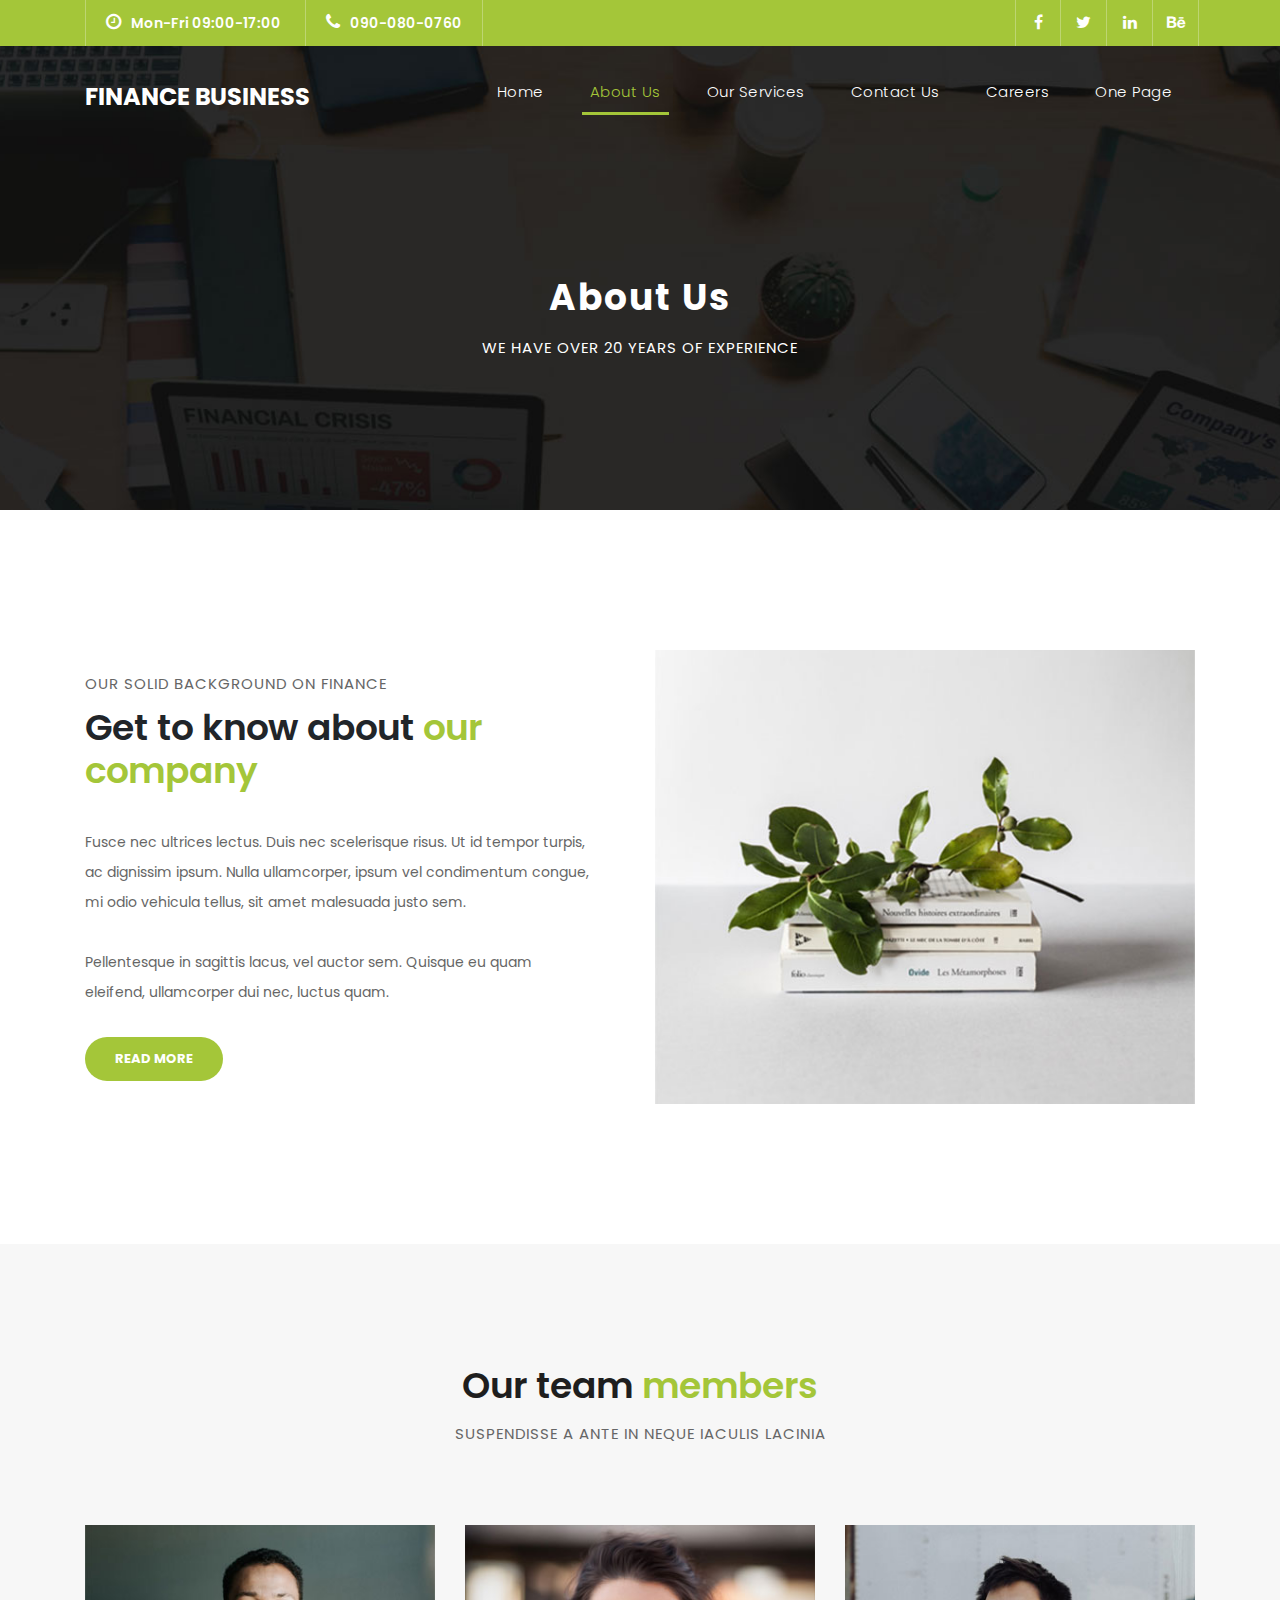
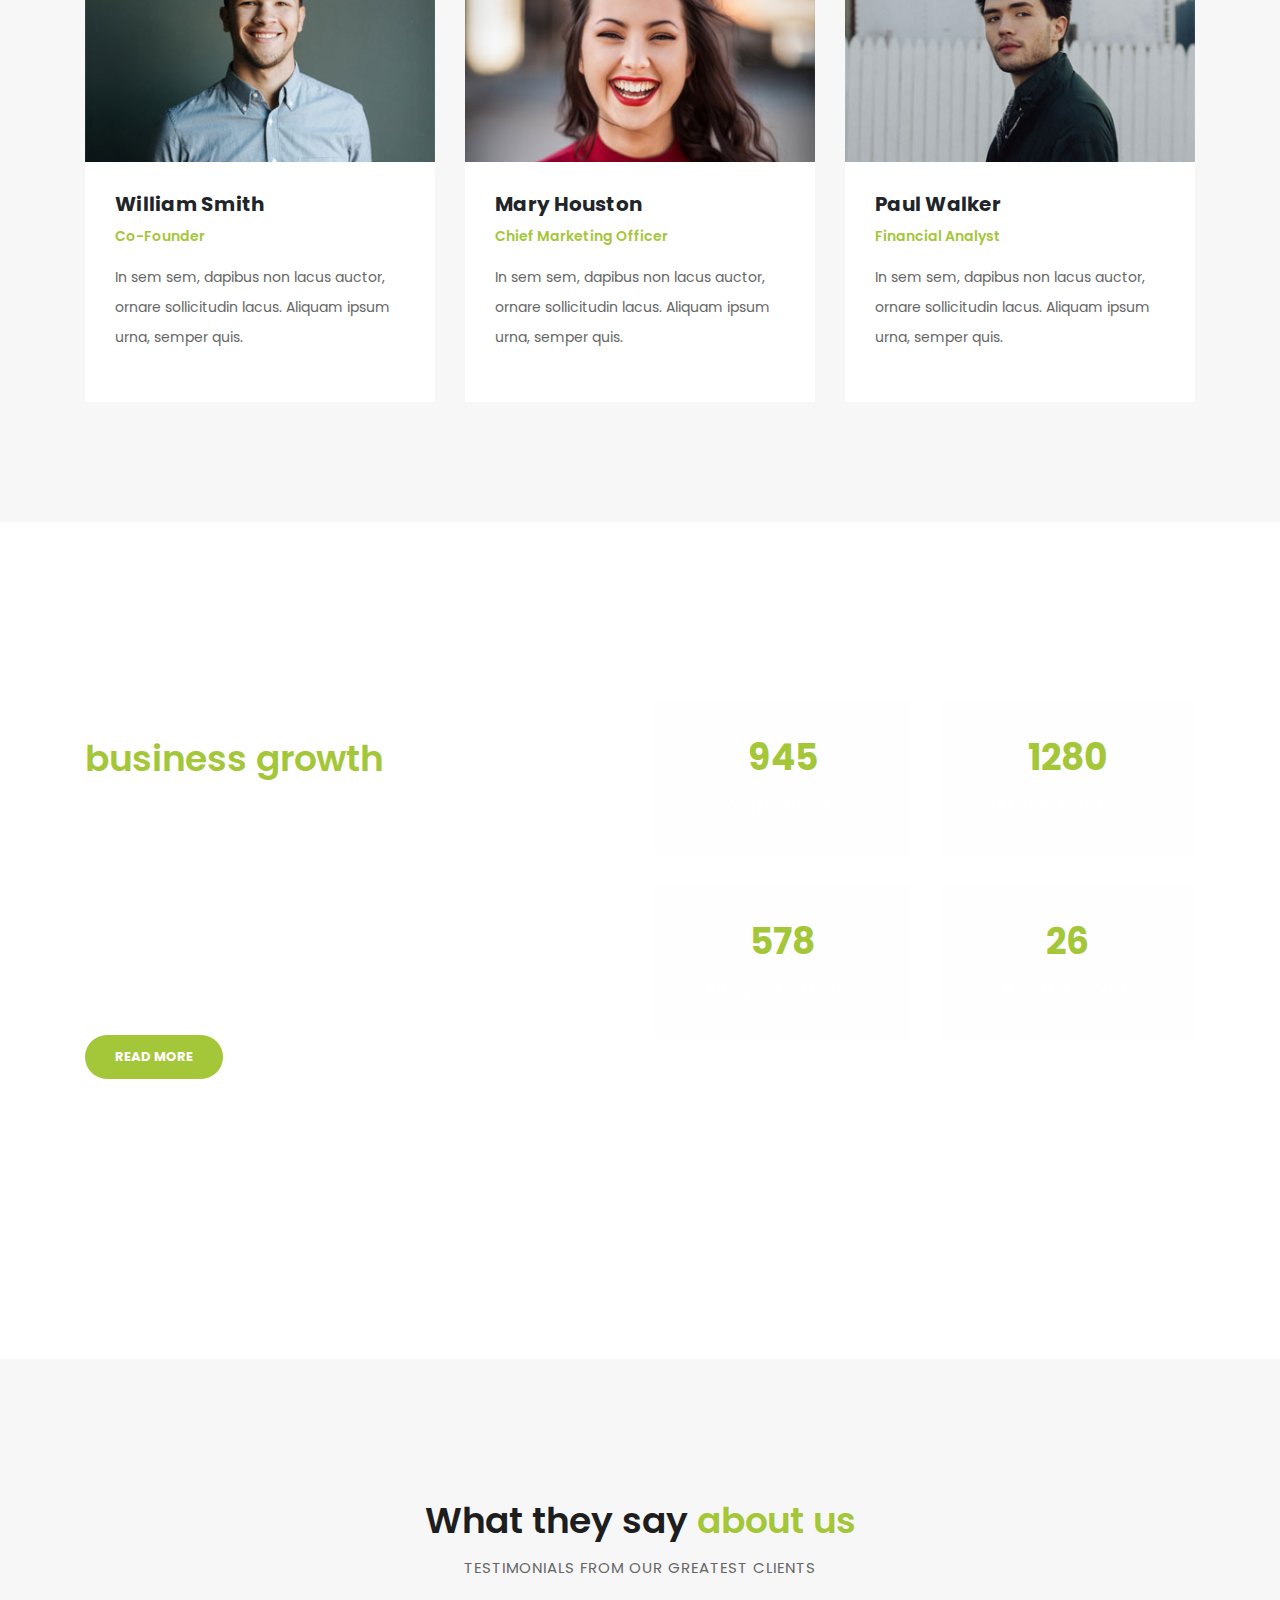
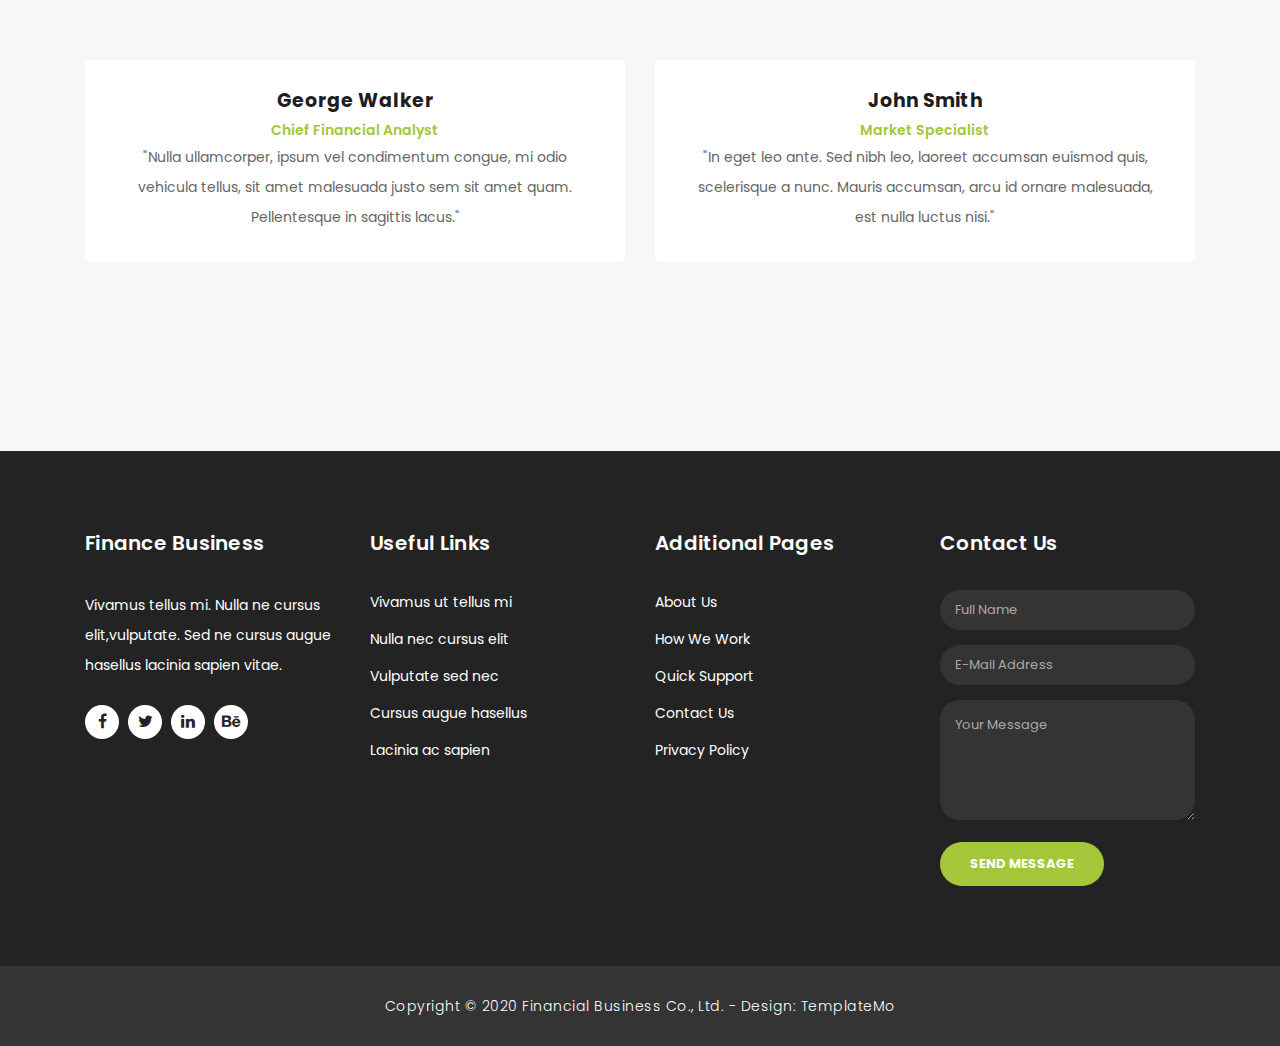
==== commit e5533db2: "update career link on pages" ====
--- a/about.html
+++ b/about.html
@@ -1,377 +1,399 @@
 <!DOCTYPE html>
 <html lang="en">
 
-  <head>
-
-    <meta charset="utf-8">
-    <meta name="viewport" content="width=device-width, initial-scale=1, shrink-to-fit=no">
-    <meta name="description" content="">
-    <meta name="author" content="TemplateMo">
-    <link href="https://fonts.googleapis.com/css?family=Poppins:100,200,300,400,500,600,700,800,900&display=swap" rel="stylesheet">
-
-    <title>Finance Business - About Page</title>
-
-    <!-- Bootstrap core CSS -->
-    <link href="vendor/bootstrap/css/bootstrap.min.css" rel="stylesheet">
-
-    <!-- Additional CSS Files -->
-    <link rel="stylesheet" href="assets/css/fontawesome.css">
-    <link rel="stylesheet" href="assets/css/templatemo-finance-business.css">
-    <link rel="stylesheet" href="assets/css/owl.css">
-<!--
+<head>
+
+  <meta charset="utf-8">
+  <meta name="viewport" content="width=device-width, initial-scale=1, shrink-to-fit=no">
+  <meta name="description" content="">
+  <meta name="author" content="TemplateMo">
+  <link href="https://fonts.googleapis.com/css?family=Poppins:100,200,300,400,500,600,700,800,900&display=swap"
+    rel="stylesheet">
+
+  <title>Finance Business - About Page</title>
+
+  <!-- Bootstrap core CSS -->
+  <link href="vendor/bootstrap/css/bootstrap.min.css" rel="stylesheet">
+
+  <!-- Additional CSS Files -->
+  <link rel="stylesheet" href="assets/css/fontawesome.css">
+  <link rel="stylesheet" href="assets/css/templatemo-finance-business.css">
+  <link rel="stylesheet" href="assets/css/owl.css">
+  <!--
 
 Finance Business TemplateMo
 
 https://templatemo.com/tm-545-finance-business
 
 -->
-  </head>
-
-  <body>
-
-    <!-- ***** Preloader Start ***** -->
-    <div id="preloader">
-        <div class="jumper">
-            <div></div>
-            <div></div>
-            <div></div>
-        </div>
-    </div>  
-    <!-- ***** Preloader End ***** -->
-
-    <!-- Header -->
-    <div class="sub-header">
+</head>
+
+<body>
+
+  <!-- ***** Preloader Start ***** -->
+  <div id="preloader">
+    <div class="jumper">
+      <div></div>
+      <div></div>
+      <div></div>
+    </div>
+  </div>
+  <!-- ***** Preloader End ***** -->
+
+  <!-- Header -->
+  <div class="sub-header">
+    <div class="container">
+      <div class="row">
+        <div class="col-md-8 col-xs-12">
+          <ul class="left-info">
+            <li><a href="#"><i class="fa fa-clock-o"></i>Mon-Fri 09:00-17:00</a></li>
+            <li><a href="#"><i class="fa fa-phone"></i>090-080-0760</a></li>
+          </ul>
+        </div>
+        <div class="col-md-4">
+          <ul class="right-icons">
+            <li><a href="#"><i class="fa fa-facebook"></i></a></li>
+            <li><a href="#"><i class="fa fa-twitter"></i></a></li>
+            <li><a href="#"><i class="fa fa-linkedin"></i></a></li>
+            <li><a href="#"><i class="fa fa-behance"></i></a></li>
+          </ul>
+        </div>
+      </div>
+    </div>
+  </div>
+
+  <header class="">
+    <nav class="navbar navbar-expand-lg">
       <div class="container">
-        <div class="row">
-          <div class="col-md-8 col-xs-12">
-            <ul class="left-info">
-              <li><a href="#"><i class="fa fa-clock-o"></i>Mon-Fri 09:00-17:00</a></li>
-              <li><a href="#"><i class="fa fa-phone"></i>090-080-0760</a></li>
-            </ul>
-          </div>
-          <div class="col-md-4">
-            <ul class="right-icons">
-              <li><a href="#"><i class="fa fa-facebook"></i></a></li>
-              <li><a href="#"><i class="fa fa-twitter"></i></a></li>
-              <li><a href="#"><i class="fa fa-linkedin"></i></a></li>
-              <li><a href="#"><i class="fa fa-behance"></i></a></li>
-            </ul>
-          </div>
-        </div>
-      </div>
-    </div>
-    
-    <header class="">
-      <nav class="navbar navbar-expand-lg">
-        <div class="container">
-          <a class="navbar-brand" href="index.html"><h2>Finance Business</h2></a>
-          <button class="navbar-toggler" type="button" data-toggle="collapse" data-target="#navbarResponsive" aria-controls="navbarResponsive" aria-expanded="false" aria-label="Toggle navigation">
-            <span class="navbar-toggler-icon"></span>
-          </button>
-          <div class="collapse navbar-collapse" id="navbarResponsive">
-            <ul class="navbar-nav ml-auto">
-              <li class="nav-item">
-                <a class="nav-link" href="index.html">Home
-                  <span class="sr-only">(current)</span>
-                </a>
-              </li>
-              <li class="nav-item active">
-                <a class="nav-link" href="about.html">About Us</a>
-              </li>
-              <li class="nav-item">
-                <a class="nav-link" href="services.html">Our Services</a>
-              </li>
-              <li class="nav-item">
-                <a class="nav-link" href="contact.html">Contact Us</a>
-              </li>
-              <li class="nav-item">
-                <a class="nav-link" href="one-page.html">One Page</a>
-              </li>
-            </ul>
-          </div>
-        </div>
-      </nav>
-    </header>
-
-    <!-- Page Content -->
-    <div class="page-heading header-text">
-      <div class="container">
-        <div class="row">
-          <div class="col-md-12">
-            <h1>About Us</h1>
-            <span>We have over 20 years of experience</span>
-          </div>
-        </div>
-      </div>
-    </div>
-
-    <div class="more-info about-info">
-      <div class="container">
-        <div class="row">
-          <div class="col-md-12">
-            <div class="more-info-content">
+        <a class="navbar-brand" href="index.html">
+          <h2>Finance Business</h2>
+        </a>
+        <button class="navbar-toggler" type="button" data-toggle="collapse" data-target="#navbarResponsive"
+          aria-controls="navbarResponsive" aria-expanded="false" aria-label="Toggle navigation">
+          <span class="navbar-toggler-icon"></span>
+        </button>
+        <div class="collapse navbar-collapse" id="navbarResponsive">
+          <ul class="navbar-nav ml-auto">
+            <li class="nav-item">
+              <a class="nav-link" href="index.html">Home
+                <span class="sr-only">(current)</span>
+              </a>
+            </li>
+            <li class="nav-item active">
+              <a class="nav-link" href="about.html">About Us</a>
+            </li>
+            <li class="nav-item">
+              <a class="nav-link" href="services.html">Our Services</a>
+            </li>
+            <li class="nav-item">
+              <a class="nav-link" href="contact.html">Contact Us</a>
+            </li>
+            <li class="nav-item">
+              <a class="nav-link" href="career.html">Careers</a>
+            </li>
+            <li class="nav-item">
+              <a class="nav-link" href="one-page.html">One Page</a>
+            </li>
+          </ul>
+        </div>
+      </div>
+    </nav>
+  </header>
+
+  <!-- Page Content -->
+  <div class="page-heading header-text">
+    <div class="container">
+      <div class="row">
+        <div class="col-md-12">
+          <h1>About Us</h1>
+          <span>We have over 20 years of experience</span>
+        </div>
+      </div>
+    </div>
+  </div>
+
+  <div class="more-info about-info">
+    <div class="container">
+      <div class="row">
+        <div class="col-md-12">
+          <div class="more-info-content">
+            <div class="row">
+              <div class="col-md-6 align-self-center">
+                <div class="right-content">
+                  <span>our solid background on finance</span>
+                  <h2>Get to know about <em>our company</em></h2>
+                  <p>Fusce nec ultrices lectus. Duis nec scelerisque risus. Ut id tempor turpis, ac dignissim ipsum.
+                    Nulla ullamcorper, ipsum vel condimentum congue, mi odio vehicula tellus, sit amet malesuada justo
+                    sem.
+                    <br><br>Pellentesque in sagittis lacus, vel auctor sem. Quisque eu quam eleifend, ullamcorper dui
+                    nec, luctus quam.
+                  </p>
+                  <a href="" class="filled-button">Read More</a>
+                </div>
+              </div>
+              <div class="col-md-6">
+                <div class="left-image">
+                  <img src="assets/images/about-image.jpg" alt="">
+                </div>
+              </div>
+            </div>
+          </div>
+        </div>
+      </div>
+    </div>
+  </div>
+
+  <div class="team">
+    <div class="container">
+      <div class="row">
+        <div class="col-md-12">
+          <div class="section-heading">
+            <h2>Our team <em>members</em></h2>
+            <span>Suspendisse a ante in neque iaculis lacinia</span>
+          </div>
+        </div>
+        <div class="col-md-4">
+          <div class="team-item">
+            <img src="assets/images/team_01.jpg" alt="">
+            <div class="down-content">
+              <h4>William Smith</h4>
+              <span>Co-Founder</span>
+              <p>In sem sem, dapibus non lacus auctor, ornare sollicitudin lacus. Aliquam ipsum urna, semper quis.</p>
+            </div>
+          </div>
+        </div>
+        <div class="col-md-4">
+          <div class="team-item">
+            <img src="assets/images/team_02.jpg" alt="">
+            <div class="down-content">
+              <h4>Mary Houston</h4>
+              <span>Chief Marketing Officer</span>
+              <p>In sem sem, dapibus non lacus auctor, ornare sollicitudin lacus. Aliquam ipsum urna, semper quis.</p>
+            </div>
+          </div>
+        </div>
+        <div class="col-md-4">
+          <div class="team-item">
+            <img src="assets/images/team_03.jpg" alt="">
+            <div class="down-content">
+              <h4>Paul Walker</h4>
+              <span>Financial Analyst</span>
+              <p>In sem sem, dapibus non lacus auctor, ornare sollicitudin lacus. Aliquam ipsum urna, semper quis.</p>
+            </div>
+          </div>
+        </div>
+      </div>
+    </div>
+  </div>
+
+  <div class="fun-facts">
+    <div class="container">
+      <div class="row">
+        <div class="col-md-6">
+          <div class="left-content">
+            <span>Lorem ipsum dolor sit amet</span>
+            <h2>Our solutions for your <em>business growth</em></h2>
+            <p>Pellentesque ultrices at turpis in vestibulum. Aenean pretium elit nec congue elementum. Nulla luctus
+              laoreet porta. Maecenas at nisi tempus, porta metus vitae, faucibus augue.
+              <br><br>Fusce et venenatis ex. Quisque varius, velit quis dictum sagittis, odio velit molestie nunc, ut
+              posuere ante tortor ut neque.
+            </p>
+            <a href="" class="filled-button">Read More</a>
+          </div>
+        </div>
+        <div class="col-md-6 align-self-center">
+          <div class="row">
+            <div class="col-md-6">
+              <div class="count-area-content">
+                <div class="count-digit">945</div>
+                <div class="count-title">Work Hours</div>
+              </div>
+            </div>
+            <div class="col-md-6">
+              <div class="count-area-content">
+                <div class="count-digit">1280</div>
+                <div class="count-title">Great Reviews</div>
+              </div>
+            </div>
+            <div class="col-md-6">
+              <div class="count-area-content">
+                <div class="count-digit">578</div>
+                <div class="count-title">Projects Done</div>
+              </div>
+            </div>
+            <div class="col-md-6">
+              <div class="count-area-content">
+                <div class="count-digit">26</div>
+                <div class="count-title">Awards Won</div>
+              </div>
+            </div>
+          </div>
+        </div>
+      </div>
+    </div>
+  </div>
+
+  <div class="testimonials">
+    <div class="container">
+      <div class="row">
+        <div class="col-md-12">
+          <div class="section-heading">
+            <h2>What they say <em>about us</em></h2>
+            <span>testimonials from our greatest clients</span>
+          </div>
+        </div>
+        <div class="col-md-12">
+          <div class="owl-testimonials owl-carousel">
+
+            <div class="testimonial-item">
+              <div class="inner-content">
+                <h4>George Walker</h4>
+                <span>Chief Financial Analyst</span>
+                <p>"Nulla ullamcorper, ipsum vel condimentum congue, mi odio vehicula tellus, sit amet malesuada justo
+                  sem sit amet quam. Pellentesque in sagittis lacus."</p>
+              </div>
+              <img src="http://placehold.it/60x60" alt="">
+            </div>
+
+            <div class="testimonial-item">
+              <div class="inner-content">
+                <h4>John Smith</h4>
+                <span>Market Specialist</span>
+                <p>"In eget leo ante. Sed nibh leo, laoreet accumsan euismod quis, scelerisque a nunc. Mauris accumsan,
+                  arcu id ornare malesuada, est nulla luctus nisi."</p>
+              </div>
+              <img src="http://placehold.it/60x60" alt="">
+            </div>
+
+            <div class="testimonial-item">
+              <div class="inner-content">
+                <h4>David Wood</h4>
+                <span>Chief Accountant</span>
+                <p>"Ut ultricies maximus turpis, in sollicitudin ligula posuere vel. Donec finibus maximus neque, vitae
+                  egestas quam imperdiet nec. Proin nec mauris eu tortor consectetur tristique."</p>
+              </div>
+              <img src="http://placehold.it/60x60" alt="">
+            </div>
+
+            <div class="testimonial-item">
+              <div class="inner-content">
+                <h4>Andrew Boom</h4>
+                <span>Marketing Head</span>
+                <p>"Curabitur sollicitudin, tortor at suscipit volutpat, nisi arcu aliquet dui, vitae semper sem turpis
+                  quis libero. Quisque vulputate lacinia nisl ac lobortis."</p>
+              </div>
+              <img src="http://placehold.it/60x60" alt="">
+            </div>
+
+          </div>
+        </div>
+      </div>
+    </div>
+  </div>
+
+  <!-- Footer Starts Here -->
+  <footer>
+    <div class="container">
+      <div class="row">
+        <div class="col-md-3 footer-item">
+          <h4>Finance Business</h4>
+          <p>Vivamus tellus mi. Nulla ne cursus elit,vulputate. Sed ne cursus augue hasellus lacinia sapien vitae.</p>
+          <ul class="social-icons">
+            <li><a rel="nofollow" href="https://fb.com/templatemo" target="_blank"><i class="fa fa-facebook"></i></a>
+            </li>
+            <li><a href="#"><i class="fa fa-twitter"></i></a></li>
+            <li><a href="#"><i class="fa fa-linkedin"></i></a></li>
+            <li><a href="#"><i class="fa fa-behance"></i></a></li>
+          </ul>
+        </div>
+        <div class="col-md-3 footer-item">
+          <h4>Useful Links</h4>
+          <ul class="menu-list">
+            <li><a href="#">Vivamus ut tellus mi</a></li>
+            <li><a href="#">Nulla nec cursus elit</a></li>
+            <li><a href="#">Vulputate sed nec</a></li>
+            <li><a href="#">Cursus augue hasellus</a></li>
+            <li><a href="#">Lacinia ac sapien</a></li>
+          </ul>
+        </div>
+        <div class="col-md-3 footer-item">
+          <h4>Additional Pages</h4>
+          <ul class="menu-list">
+            <li><a href="#">About Us</a></li>
+            <li><a href="#">How We Work</a></li>
+            <li><a href="#">Quick Support</a></li>
+            <li><a href="#">Contact Us</a></li>
+            <li><a href="#">Privacy Policy</a></li>
+          </ul>
+        </div>
+        <div class="col-md-3 footer-item last-item">
+          <h4>Contact Us</h4>
+          <div class="contact-form">
+            <form id="contact footer-contact" action="" method="post">
               <div class="row">
-                <div class="col-md-6 align-self-center">
-                  <div class="right-content">
-                    <span>our solid background on finance</span>
-                    <h2>Get to know about <em>our company</em></h2>
-                    <p>Fusce nec ultrices lectus. Duis nec scelerisque risus. Ut id tempor turpis, ac dignissim ipsum. Nulla ullamcorper, ipsum vel condimentum congue, mi odio vehicula tellus, sit amet malesuada justo sem. 
-                    <br><br>Pellentesque in sagittis lacus, vel auctor sem. Quisque eu quam eleifend, ullamcorper dui nec, luctus quam.</p>
-                    <a href="" class="filled-button">Read More</a>
-                  </div>
-                </div>
-                <div class="col-md-6">
-                  <div class="left-image">
-                    <img src="assets/images/about-image.jpg" alt="">
-                  </div>
-                </div>
-              </div>
-            </div>
-          </div>
-        </div>
-      </div>
-    </div>
-
-    <div class="team">
-      <div class="container">
-        <div class="row">
-          <div class="col-md-12">
-            <div class="section-heading">
-              <h2>Our team <em>members</em></h2>
-              <span>Suspendisse a ante in neque iaculis lacinia</span>
-            </div>
-          </div>
-          <div class="col-md-4">
-            <div class="team-item">
-              <img src="assets/images/team_01.jpg" alt="">
-              <div class="down-content">
-                <h4>William Smith</h4>
-                <span>Co-Founder</span>
-                <p>In sem sem, dapibus non lacus auctor, ornare sollicitudin lacus. Aliquam ipsum urna, semper quis.</p>
-              </div>
-            </div>
-          </div>
-          <div class="col-md-4">
-            <div class="team-item">
-              <img src="assets/images/team_02.jpg" alt="">
-              <div class="down-content">
-                <h4>Mary Houston</h4>
-                <span>Chief Marketing Officer</span>
-                <p>In sem sem, dapibus non lacus auctor, ornare sollicitudin lacus. Aliquam ipsum urna, semper quis.</p>
-              </div>
-            </div>
-          </div>
-          <div class="col-md-4">
-            <div class="team-item">
-              <img src="assets/images/team_03.jpg" alt="">
-              <div class="down-content">
-                <h4>Paul Walker</h4>
-                <span>Financial Analyst</span>
-                <p>In sem sem, dapibus non lacus auctor, ornare sollicitudin lacus. Aliquam ipsum urna, semper quis.</p>
-              </div>
-            </div>
-          </div>
-        </div>
-      </div>
-    </div>
-
-    <div class="fun-facts">
-      <div class="container">
-        <div class="row">
-          <div class="col-md-6">
-            <div class="left-content">
-              <span>Lorem ipsum dolor sit amet</span>
-              <h2>Our solutions for your <em>business growth</em></h2>
-              <p>Pellentesque ultrices at turpis in vestibulum. Aenean pretium elit nec congue elementum. Nulla luctus laoreet porta. Maecenas at nisi tempus, porta metus vitae, faucibus augue. 
-              <br><br>Fusce et venenatis ex. Quisque varius, velit quis dictum sagittis, odio velit molestie nunc, ut posuere ante tortor ut neque.</p>
-              <a href="" class="filled-button">Read More</a>
-            </div>
-          </div>
-          <div class="col-md-6 align-self-center">
-            <div class="row">
-              <div class="col-md-6">
-                <div class="count-area-content">
-                  <div class="count-digit">945</div>
-                  <div class="count-title">Work Hours</div>
-                </div>
-              </div>
-              <div class="col-md-6">
-                <div class="count-area-content">
-                  <div class="count-digit">1280</div>
-                  <div class="count-title">Great Reviews</div>
-                </div>
-              </div>
-              <div class="col-md-6">
-                <div class="count-area-content">
-                  <div class="count-digit">578</div>
-                  <div class="count-title">Projects Done</div>
-                </div>
-              </div>
-              <div class="col-md-6">
-                <div class="count-area-content">
-                  <div class="count-digit">26</div>
-                  <div class="count-title">Awards Won</div>
-                </div>
-              </div>
-            </div>
-          </div>
-        </div>
-      </div>
-    </div>
-
-    <div class="testimonials">
-      <div class="container">
-        <div class="row">
-          <div class="col-md-12">
-            <div class="section-heading">
-              <h2>What they say <em>about us</em></h2>
-              <span>testimonials from our greatest clients</span>
-            </div>
-          </div>
-          <div class="col-md-12">
-            <div class="owl-testimonials owl-carousel">
-              
-              <div class="testimonial-item">
-                <div class="inner-content">
-                  <h4>George Walker</h4>
-                  <span>Chief Financial Analyst</span>
-                  <p>"Nulla ullamcorper, ipsum vel condimentum congue, mi odio vehicula tellus, sit amet malesuada justo sem sit amet quam. Pellentesque in sagittis lacus."</p>
-                </div>
-                <img src="http://placehold.it/60x60" alt="">
-              </div>
-              
-              <div class="testimonial-item">
-                <div class="inner-content">
-                  <h4>John Smith</h4>
-                  <span>Market Specialist</span>
-                  <p>"In eget leo ante. Sed nibh leo, laoreet accumsan euismod quis, scelerisque a nunc. Mauris accumsan, arcu id ornare malesuada, est nulla luctus nisi."</p>
-                </div>
-                <img src="http://placehold.it/60x60" alt="">
-              </div>
-              
-              <div class="testimonial-item">
-                <div class="inner-content">
-                  <h4>David Wood</h4>
-                  <span>Chief Accountant</span>
-                  <p>"Ut ultricies maximus turpis, in sollicitudin ligula posuere vel. Donec finibus maximus neque, vitae egestas quam imperdiet nec. Proin nec mauris eu tortor consectetur tristique."</p>
-                </div>
-                <img src="http://placehold.it/60x60" alt="">
-              </div>
-              
-              <div class="testimonial-item">
-                <div class="inner-content">
-                  <h4>Andrew Boom</h4>
-                  <span>Marketing Head</span>
-                  <p>"Curabitur sollicitudin, tortor at suscipit volutpat, nisi arcu aliquet dui, vitae semper sem turpis quis libero. Quisque vulputate lacinia nisl ac lobortis."</p>
-                </div>
-                <img src="http://placehold.it/60x60" alt="">
-              </div>
-              
-            </div>
-          </div>
-        </div>
-      </div>
-    </div>
-
-    <!-- Footer Starts Here -->
-    <footer>
-      <div class="container">
-        <div class="row">
-          <div class="col-md-3 footer-item">
-            <h4>Finance Business</h4>
-            <p>Vivamus tellus mi. Nulla ne cursus elit,vulputate. Sed ne cursus augue hasellus lacinia sapien vitae.</p>
-            <ul class="social-icons">
-              <li><a rel="nofollow" href="https://fb.com/templatemo" target="_blank"><i class="fa fa-facebook"></i></a></li>
-              <li><a href="#"><i class="fa fa-twitter"></i></a></li>
-              <li><a href="#"><i class="fa fa-linkedin"></i></a></li>
-              <li><a href="#"><i class="fa fa-behance"></i></a></li>
-            </ul>
-          </div>
-          <div class="col-md-3 footer-item">
-            <h4>Useful Links</h4>
-            <ul class="menu-list">
-              <li><a href="#">Vivamus ut tellus mi</a></li>
-              <li><a href="#">Nulla nec cursus elit</a></li>
-              <li><a href="#">Vulputate sed nec</a></li>
-              <li><a href="#">Cursus augue hasellus</a></li>
-              <li><a href="#">Lacinia ac sapien</a></li>
-            </ul>
-          </div>
-          <div class="col-md-3 footer-item">
-            <h4>Additional Pages</h4>
-            <ul class="menu-list">
-              <li><a href="#">About Us</a></li>
-              <li><a href="#">How We Work</a></li>
-              <li><a href="#">Quick Support</a></li>
-              <li><a href="#">Contact Us</a></li>
-              <li><a href="#">Privacy Policy</a></li>
-            </ul>
-          </div>
-          <div class="col-md-3 footer-item last-item">
-            <h4>Contact Us</h4>
-            <div class="contact-form">
-              <form id="contact footer-contact" action="" method="post">
-                <div class="row">
-                  <div class="col-lg-12 col-md-12 col-sm-12">
-                    <fieldset>
-                      <input name="name" type="text" class="form-control" id="name" placeholder="Full Name" required="">
-                    </fieldset>
-                  </div>
-                  <div class="col-lg-12 col-md-12 col-sm-12">
-                    <fieldset>
-                      <input name="email" type="text" class="form-control" id="email" pattern="[^ @]*@[^ @]*" placeholder="E-Mail Address" required="">
-                    </fieldset>
-                  </div>
-                  <div class="col-lg-12">
-                    <fieldset>
-                      <textarea name="message" rows="6" class="form-control" id="message" placeholder="Your Message" required=""></textarea>
-                    </fieldset>
-                  </div>
-                  <div class="col-lg-12">
-                    <fieldset>
-                      <button type="submit" id="form-submit" class="filled-button">Send Message</button>
-                    </fieldset>
-                  </div>
-                </div>
-              </form>
-            </div>
-          </div>
-        </div>
-      </div>
-    </footer>
-    
-    <div class="sub-footer">
-      <div class="container">
-        <div class="row">
-          <div class="col-md-12">
-            <p>Copyright &copy; 2020 Financial Business Co., Ltd.
-            
+                <div class="col-lg-12 col-md-12 col-sm-12">
+                  <fieldset>
+                    <input name="name" type="text" class="form-control" id="name" placeholder="Full Name" required="">
+                  </fieldset>
+                </div>
+                <div class="col-lg-12 col-md-12 col-sm-12">
+                  <fieldset>
+                    <input name="email" type="text" class="form-control" id="email" pattern="[^ @]*@[^ @]*"
+                      placeholder="E-Mail Address" required="">
+                  </fieldset>
+                </div>
+                <div class="col-lg-12">
+                  <fieldset>
+                    <textarea name="message" rows="6" class="form-control" id="message" placeholder="Your Message"
+                      required=""></textarea>
+                  </fieldset>
+                </div>
+                <div class="col-lg-12">
+                  <fieldset>
+                    <button type="submit" id="form-submit" class="filled-button">Send Message</button>
+                  </fieldset>
+                </div>
+              </div>
+            </form>
+          </div>
+        </div>
+      </div>
+    </div>
+  </footer>
+
+  <div class="sub-footer">
+    <div class="container">
+      <div class="row">
+        <div class="col-md-12">
+          <p>Copyright &copy; 2020 Financial Business Co., Ltd.
+
             - Design: <a rel="nofollow noopener" href="https://templatemo.com" target="_blank">TemplateMo</a></p>
-          </div>
-        </div>
-      </div>
-    </div>
-
-    <!-- Bootstrap core JavaScript -->
-    <script src="vendor/jquery/jquery.min.js"></script>
-    <script src="vendor/bootstrap/js/bootstrap.bundle.min.js"></script>
-
-    <!-- Additional Scripts -->
-    <script src="assets/js/custom.js"></script>
-    <script src="assets/js/owl.js"></script>
-    <script src="assets/js/slick.js"></script>
-    <script src="assets/js/accordions.js"></script>
-
-    <script language = "text/Javascript"> 
-      cleared[0] = cleared[1] = cleared[2] = 0; //set a cleared flag for each field
-      function clearField(t){                   //declaring the array outside of the
-      if(! cleared[t.id]){                      // function makes it static and global
-          cleared[t.id] = 1;  // you could use true and false, but that's more typing
-          t.value='';         // with more chance of typos
-          t.style.color='#fff';
-          }
+        </div>
+      </div>
+    </div>
+  </div>
+
+  <!-- Bootstrap core JavaScript -->
+  <script src="vendor/jquery/jquery.min.js"></script>
+  <script src="vendor/bootstrap/js/bootstrap.bundle.min.js"></script>
+
+  <!-- Additional Scripts -->
+  <script src="assets/js/custom.js"></script>
+  <script src="assets/js/owl.js"></script>
+  <script src="assets/js/slick.js"></script>
+  <script src="assets/js/accordions.js"></script>
+
+  <script language="text/Javascript">
+    cleared[0] = cleared[1] = cleared[2] = 0; //set a cleared flag for each field
+    function clearField(t) {                   //declaring the array outside of the
+      if (!cleared[t.id]) {                      // function makes it static and global
+        cleared[t.id] = 1;  // you could use true and false, but that's more typing
+        t.value = '';         // with more chance of typos
+        t.style.color = '#fff';
       }
-    </script>
-
-  </body>
+    }
+  </script>
+
+</body>
+
 </html>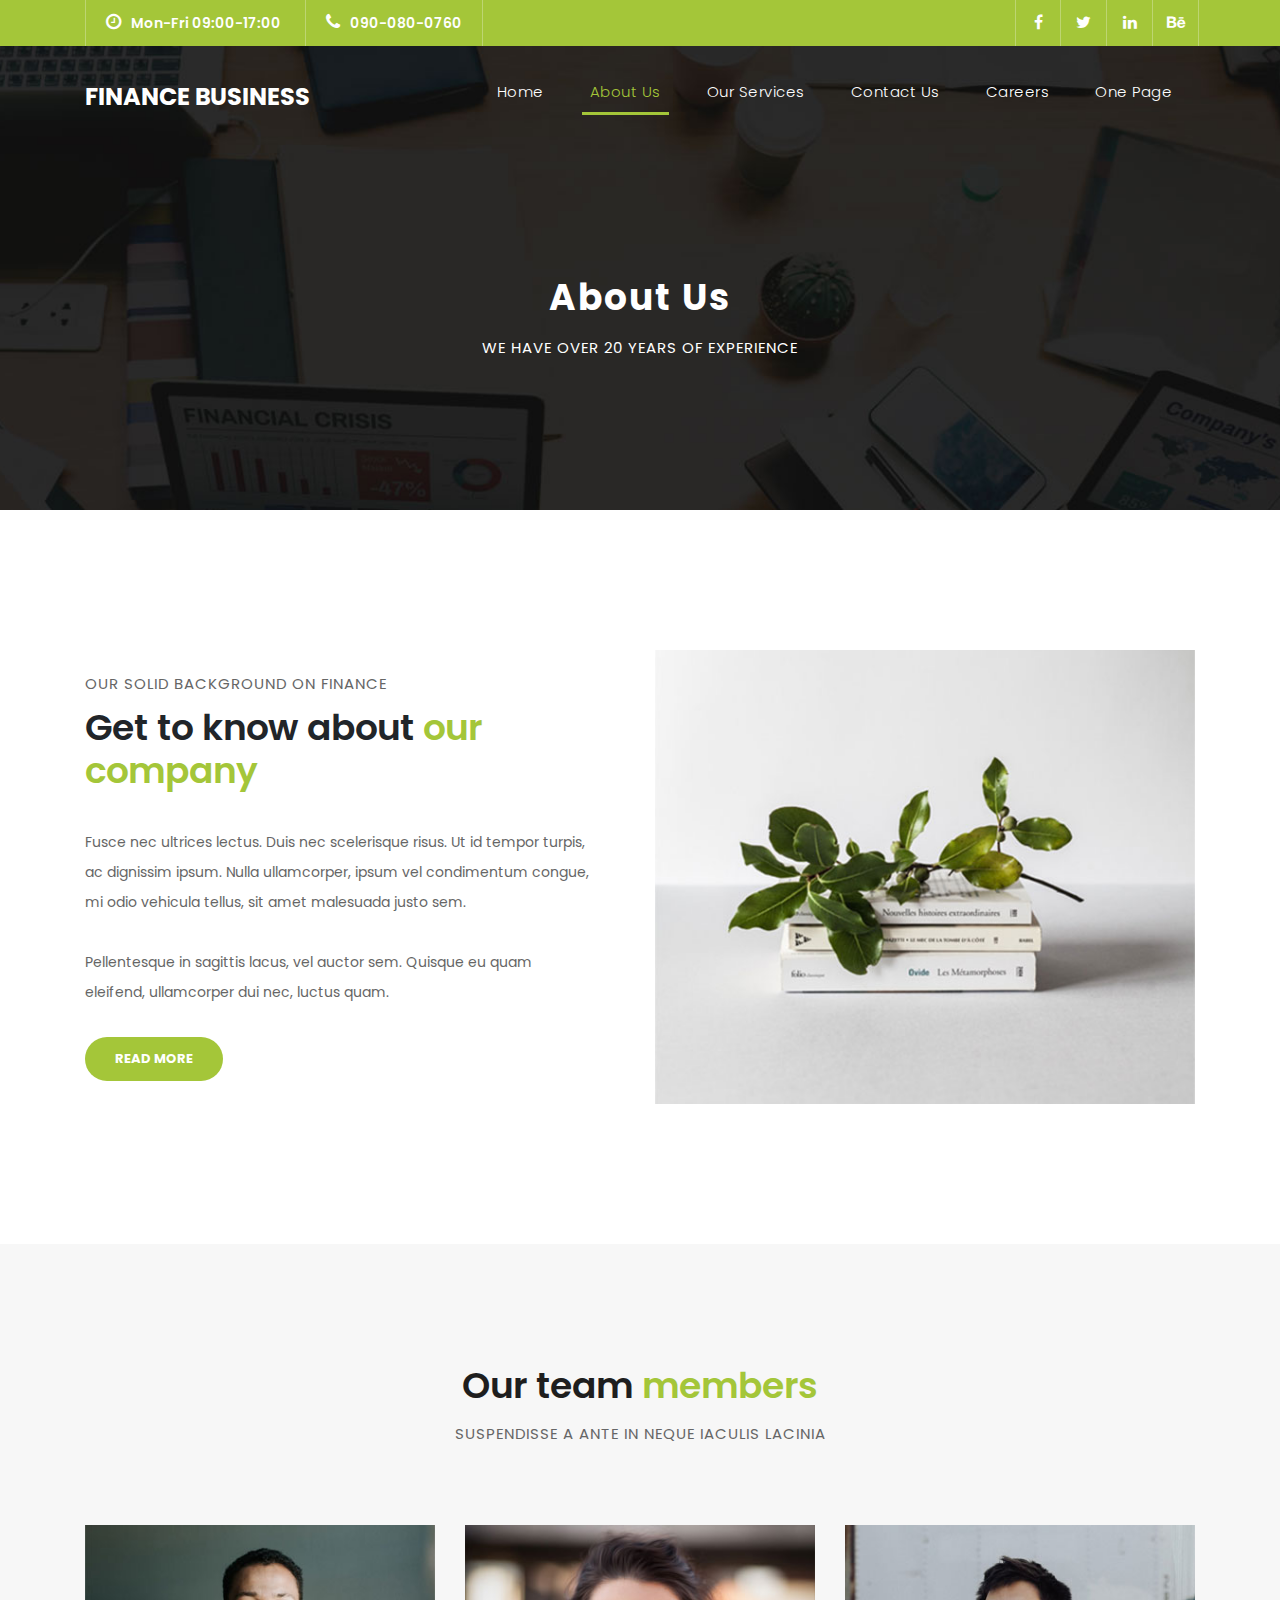
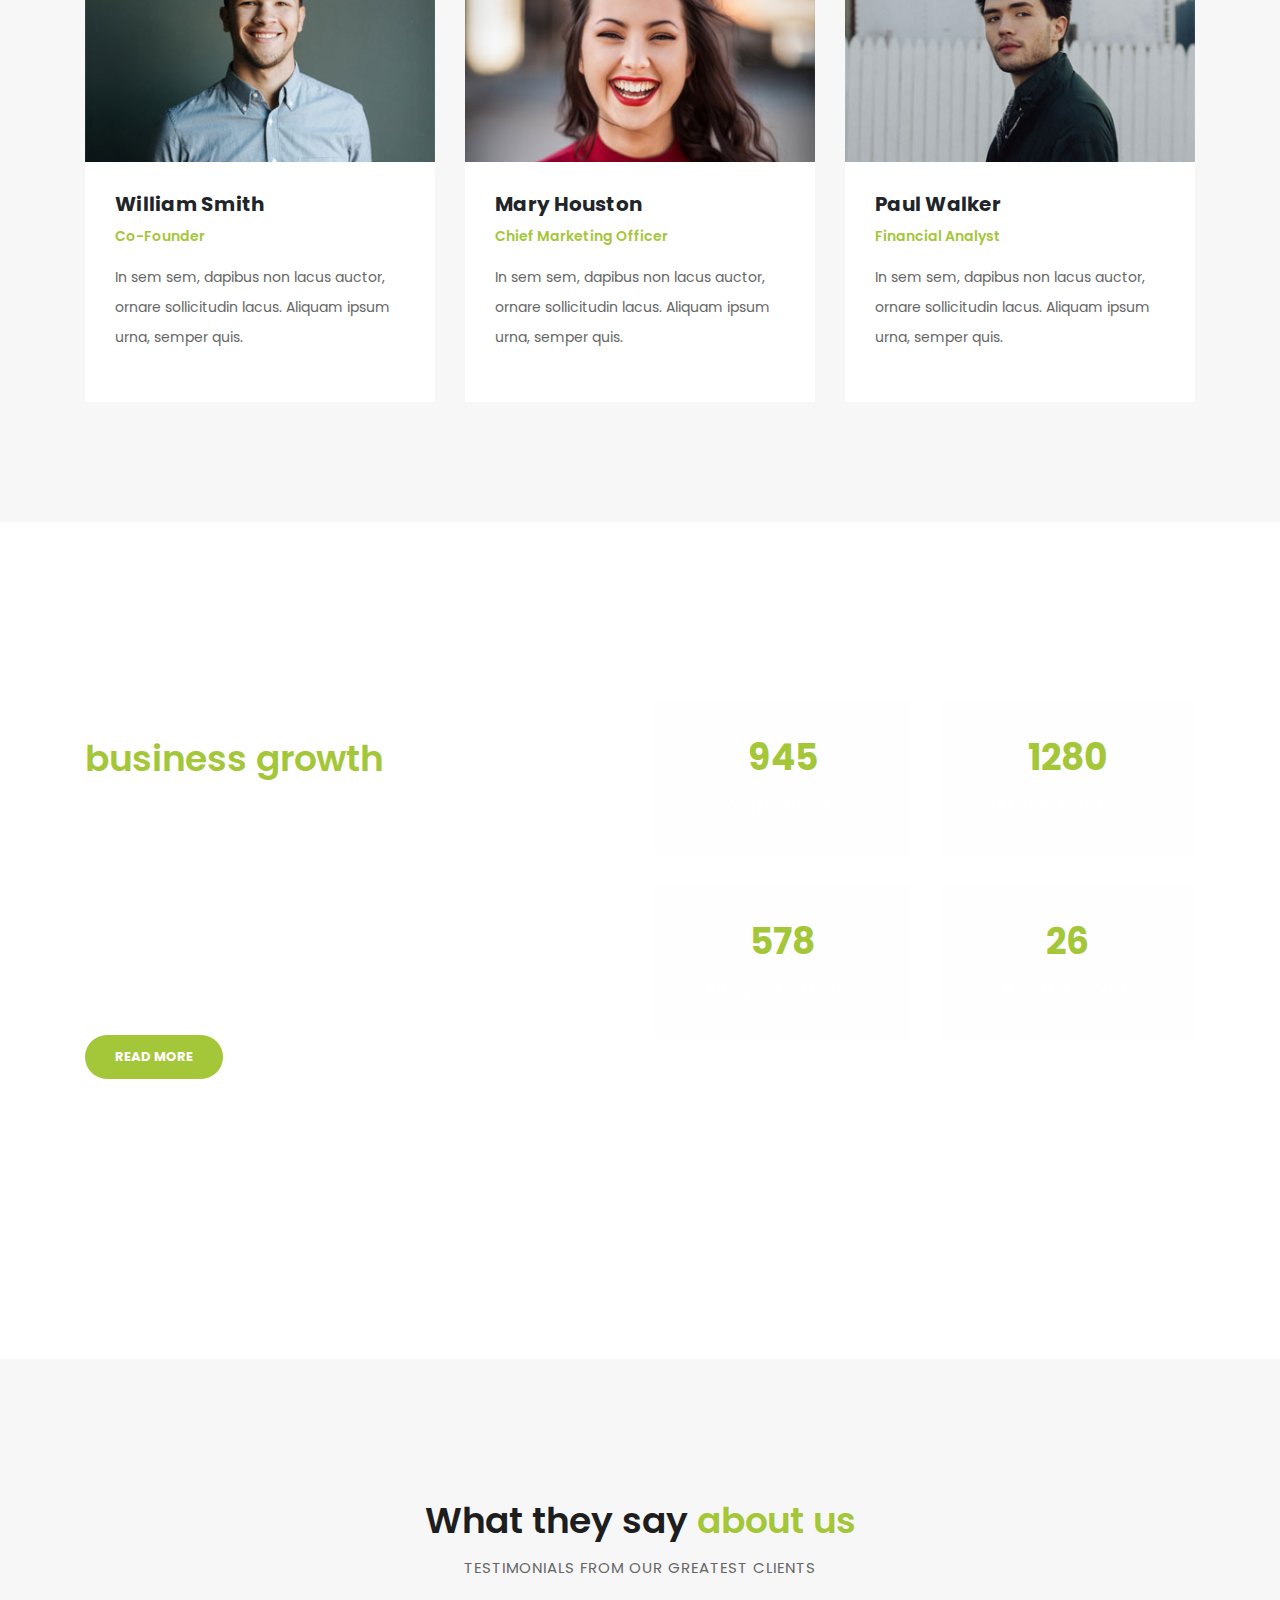
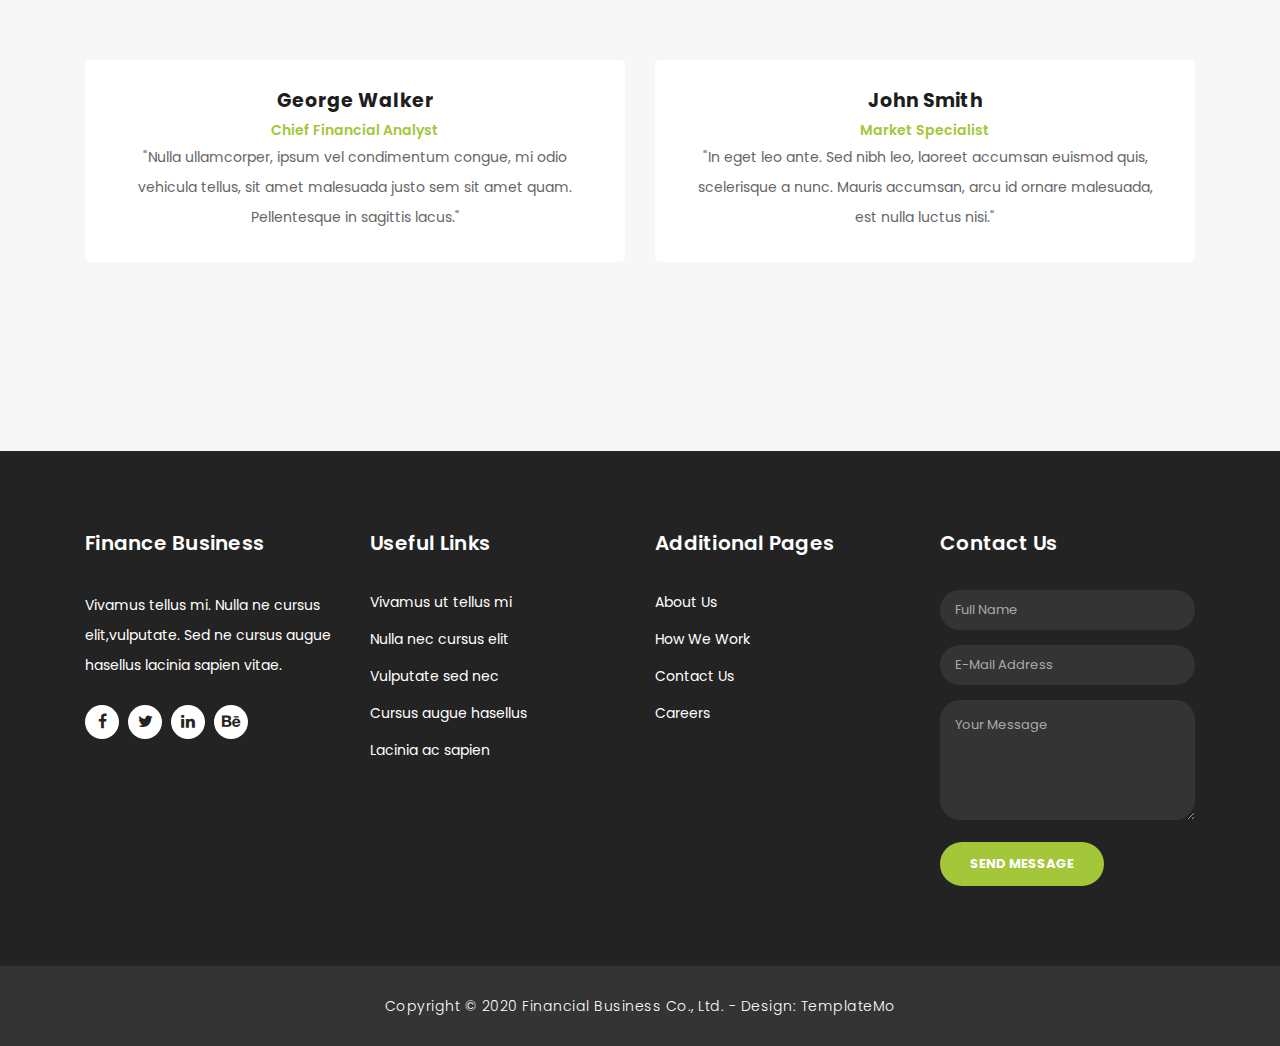
==== commit da8ae0ea: "update all" ====
--- a/about.html
+++ b/about.html
@@ -319,11 +319,10 @@
         <div class="col-md-3 footer-item">
           <h4>Additional Pages</h4>
           <ul class="menu-list">
-            <li><a href="#">About Us</a></li>
-            <li><a href="#">How We Work</a></li>
-            <li><a href="#">Quick Support</a></li>
-            <li><a href="#">Contact Us</a></li>
-            <li><a href="#">Privacy Policy</a></li>
+            <li><a href="/about.html">About Us</a></li>
+            <li><a href="/services.html">How We Work</a></li>
+            <li><a href="/contact.html">Contact Us</a></li>
+            <li><a href="/career.html">Careers</a></li>
           </ul>
         </div>
         <div class="col-md-3 footer-item last-item">
--- a/assets/css/templatemo-finance-business.css
+++ b/assets/css/templatemo-finance-business.css
@@ -7,28 +7,36 @@
 */
 
 body {
-  font-family: 'Poppins', sans-serif;
-  overflow-x: hidden;
-  text-rendering: optimizeLegibility;
-  -webkit-font-smoothing: antialiased;
-  -moz-osx-font-smoothing: grayscale;
-}
+	font-family: 'Poppins', sans-serif;
+	overflow-x: hidden;
+	text-rendering: optimizeLegibility;
+	-webkit-font-smoothing: antialiased;
+	-moz-osx-font-smoothing: grayscale;
+}
+
 p {
 	margin-bottom: 0px;
 	font-size: 14px;
 	color: #666666;
 	line-height: 30px;
 }
+
 a {
-	text-decoration: none!important;
-}
+	text-decoration: none !important;
+}
+
 ul {
 	padding: 0;
 	margin: 0;
 	list-style: none;
 }
 
-h1,h2,h3,h4,h5,h6 {
+h1,
+h2,
+h3,
+h4,
+h5,
+h6 {
 	margin: 0px;
 }
 
@@ -93,82 +101,86 @@
 }
 
 #preloader {
-  overflow: hidden;
-  background: #a4c639;
-  left: 0;
-  right: 0;
-  top: 0;
-  bottom: 0;
-  position: fixed;
-  z-index: 9999999;
-  color: #fff;
+	overflow: hidden;
+	background: #a4c639;
+	left: 0;
+	right: 0;
+	top: 0;
+	bottom: 0;
+	position: fixed;
+	z-index: 9999999;
+	color: #fff;
 }
 
 #preloader .jumper {
-  left: 0;
-  top: 0;
-  right: 0;
-  bottom: 0;
-  display: block;
-  position: absolute;
-  margin: auto;
-  width: 50px;
-  height: 50px;
-}
-
-#preloader .jumper > div {
-  background-color: #fff;
-  width: 10px;
-  height: 10px;
-  border-radius: 100%;
-  -webkit-animation-fill-mode: both;
-  animation-fill-mode: both;
-  position: absolute;
-  opacity: 0;
-  width: 50px;
-  height: 50px;
-  -webkit-animation: jumper 1s 0s linear infinite;
-  animation: jumper 1s 0s linear infinite;
-}
-
-#preloader .jumper > div:nth-child(2) {
-  -webkit-animation-delay: 0.33333s;
-  animation-delay: 0.33333s;
-}
-
-#preloader .jumper > div:nth-child(3) {
-  -webkit-animation-delay: 0.66666s;
-  animation-delay: 0.66666s;
+	left: 0;
+	top: 0;
+	right: 0;
+	bottom: 0;
+	display: block;
+	position: absolute;
+	margin: auto;
+	width: 50px;
+	height: 50px;
+}
+
+#preloader .jumper>div {
+	background-color: #fff;
+	width: 10px;
+	height: 10px;
+	border-radius: 100%;
+	-webkit-animation-fill-mode: both;
+	animation-fill-mode: both;
+	position: absolute;
+	opacity: 0;
+	width: 50px;
+	height: 50px;
+	-webkit-animation: jumper 1s 0s linear infinite;
+	animation: jumper 1s 0s linear infinite;
+}
+
+#preloader .jumper>div:nth-child(2) {
+	-webkit-animation-delay: 0.33333s;
+	animation-delay: 0.33333s;
+}
+
+#preloader .jumper>div:nth-child(3) {
+	-webkit-animation-delay: 0.66666s;
+	animation-delay: 0.66666s;
 }
 
 @-webkit-keyframes jumper {
-  0% {
-    opacity: 0;
-    -webkit-transform: scale(0);
-    transform: scale(0);
-  }
-  5% {
-    opacity: 1;
-  }
-  100% {
-    -webkit-transform: scale(1);
-    transform: scale(1);
-    opacity: 0;
-  }
+	0% {
+		opacity: 0;
+		-webkit-transform: scale(0);
+		transform: scale(0);
+	}
+
+	5% {
+		opacity: 1;
+	}
+
+	100% {
+		-webkit-transform: scale(1);
+		transform: scale(1);
+		opacity: 0;
+	}
 }
 
 @keyframes jumper {
-  0% {
-    opacity: 0;
-    -webkit-transform: scale(0);
-    transform: scale(0);
-  }
-  5% {
-    opacity: 1;
-  }
-  100% {
-    opacity: 0;
-  }
+	0% {
+		opacity: 0;
+		-webkit-transform: scale(0);
+		transform: scale(0);
+	}
+
+	5% {
+		opacity: 1;
+	}
+
+	100% {
+		opacity: 0;
+	}
 }
 
 /* Sub Header Style */
@@ -184,12 +196,12 @@
 }
 
 .sub-header ul.left-info li {
-	border-left: 1px solid rgba(250,250,250,0.3);
+	border-left: 1px solid rgba(250, 250, 250, 0.3);
 	padding: 0px 20px;
 }
 
 .sub-header ul.left-info li:last-child {
-	border-right: 1px solid rgba(250,250,250,0.3);
+	border-right: 1px solid rgba(250, 250, 250, 0.3);
 }
 
 .sub-header ul.left-info li i {
@@ -212,11 +224,11 @@
 	width: 46px;
 	display: inline-block;
 	text-align: center;
-	border-right: 1px solid rgba(250,250,250,0.3);
+	border-right: 1px solid rgba(250, 250, 250, 0.3);
 }
 
 .sub-header ul.right-icons li:first-child {
-	border-left: 1px solid rgba(250,250,250,0.3);
+	border-left: 1px solid rgba(250, 250, 250, 0.3);
 }
 
 .sub-header ul.right-icons li a {
@@ -235,66 +247,79 @@
 	position: absolute;
 	z-index: 99999;
 	width: 100%;
-	background-color: transparent!important;
+	background-color: transparent !important;
 	height: 80px;
 	-webkit-transition: all 0.3s ease-in-out 0s;
-    -moz-transition: all 0.3s ease-in-out 0s;
-    -o-transition: all 0.3s ease-in-out 0s;
-    transition: all 0.3s ease-in-out 0s;
-}
+	-moz-transition: all 0.3s ease-in-out 0s;
+	-o-transition: all 0.3s ease-in-out 0s;
+	transition: all 0.3s ease-in-out 0s;
+}
+
 header .navbar {
 	padding: 20px 0px;
 }
+
 .background-header .navbar {
 	padding: 10px 0px;
 }
+
 .background-header {
 	top: 0;
 	position: fixed;
-	background-color: #fff!important;
-	box-shadow: 0px 1px 10px rgba(0,0,0,0.1);
-}
+	background-color: #fff !important;
+	box-shadow: 0px 1px 10px rgba(0, 0, 0, 0.1);
+}
+
 .background-header .navbar-brand h2 {
-	color: #a4c639!important;
-}
+	color: #a4c639 !important;
+}
+
 .background-header .navbar-nav a.nav-link {
-	color: #1e1e1e!important;
-}
+	color: #1e1e1e !important;
+}
+
 .background-header .navbar-nav .nav-link:hover,
 .background-header .navbar-nav .active>.nav-link,
 .background-header .navbar-nav .nav-link.current,
 .background-header .navbar-nav .nav-link.show,
 .background-header .navbar-nav .show>.nav-link {
-	color: #a4c639!important;
-}
+	color: #a4c639 !important;
+}
+
 .navbar .navbar-brand {
-	float: 	left;
+	float: left;
 	margin-top: 12px;
 	outline: none;
 }
+
 .navbar .navbar-brand h2 {
 	color: #fff;
 	text-transform: uppercase;
 	font-size: 24px;
 	font-weight: 700;
 	-webkit-transition: all .3s ease 0s;
-    -moz-transition: all .3s ease 0s;
-    -o-transition: all .3s ease 0s;
-    transition: all .3s ease 0s;
-}
+	-moz-transition: all .3s ease 0s;
+	-o-transition: all .3s ease 0s;
+	transition: all .3s ease 0s;
+}
+
 .navbar .navbar-brand h2 em {
 	font-style: normal;
 	font-size: 16px;
 }
+
 #navbarResponsive {
 	z-index: 999;
 }
+
 .navbar-collapse {
 	text-align: center;
 }
+
 .navbar .navbar-nav .nav-item {
 	margin: 0px 15px;
 }
+
 .navbar .navbar-nav a.nav-link {
 	text-transform: capitalize;
 	font-size: 15px;
@@ -304,6 +329,7 @@
 	transition: all 0.5s;
 	margin-top: 5px;
 }
+
 .navbar .navbar-nav .nav-link:hover,
 .navbar .navbar-nav .active>.nav-link,
 .navbar .navbar-nav .nav-link.current,
@@ -312,12 +338,14 @@
 	color: #a4c639;
 	border-bottom: 3px solid #a4c639;
 }
+
 .navbar .navbar-toggler-icon {
 	background-image: none;
 }
+
 .navbar .navbar-toggler {
 	border-color: #fff;
-	background-color: #fff;	
+	background-color: #fff;
 	height: 36px;
 	outline: none;
 	border-radius: 0px;
@@ -325,6 +353,7 @@
 	right: 30px;
 	top: 20px;
 }
+
 .navbar .navbar-toggler-icon:after {
 	content: '\f0c9';
 	color: #a4c639;
@@ -337,53 +366,53 @@
 
 /* Banner Style */
 
-.img-fill{
-  width: 100%;
-  display: block;
-  overflow: hidden;
-  position: relative;
-  text-align: center
+.img-fill {
+	width: 100%;
+	display: block;
+	overflow: hidden;
+	position: relative;
+	text-align: center
 }
 
 .img-fill img {
-  min-height: 100%;
-  min-width: 100%;
-  position: relative;
-  display: inline-block;
-  max-width: none;
+	min-height: 100%;
+	min-width: 100%;
+	position: relative;
+	display: inline-block;
+	max-width: none;
 }
 
 *,
 *:before,
 *:after {
-  -webkit-box-sizing: border-box;
-  box-sizing: border-box;
-  -webkit-font-smoothing: antialiased;
-  -moz-osx-font-smoothing: grayscale;
+	-webkit-box-sizing: border-box;
+	box-sizing: border-box;
+	-webkit-font-smoothing: antialiased;
+	-moz-osx-font-smoothing: grayscale;
 }
 
 .Grid1k {
-  padding: 0 15px;
-  max-width: 1200px;
-  margin: auto;
+	padding: 0 15px;
+	max-width: 1200px;
+	margin: auto;
 }
 
 .blocks-box,
 .slick-slider {
-  margin: 0;
-  padding: 0!important;
+	margin: 0;
+	padding: 0 !important;
 }
 
 .slick-slide {
-  float: left;
-  padding: 0;
+	float: left;
+	padding: 0;
 }
 
 .Modern-Slider .item .img-fill {
 	background-size: cover;
 	background-position: center center;
 	background-repeat: no-repeat;
-	height:95vh;
+	height: 95vh;
 }
 
 .Modern-Slider .item-1 .img-fill {
@@ -398,76 +427,76 @@
 	background-image: url(../images/slide_03.jpg);
 }
 
-.Modern-Slider .NextArrow{
-  position:absolute;
-  top:50%;
-  right:30px;
-  border:0 none;
-  background-color: transparent;
-  text-align:center;
-  font-size: 36px;
-  font-family: 'FontAwesome';
-  color:#FFF;
-  z-index:5;
-  outline: none;
-  cursor: pointer;
-}
-
-.Modern-Slider .NextArrow:before{
-  content:'\f105';
+.Modern-Slider .NextArrow {
+	position: absolute;
+	top: 50%;
+	right: 30px;
+	border: 0 none;
+	background-color: transparent;
+	text-align: center;
+	font-size: 36px;
+	font-family: 'FontAwesome';
+	color: #FFF;
+	z-index: 5;
+	outline: none;
+	cursor: pointer;
+}
+
+.Modern-Slider .NextArrow:before {
+	content: '\f105';
 }
 
 .Modern-Slider .PrevArrow {
-  position:absolute;
-  top:50%;
-  left:30px;
-  border:0 none;
-  background-color: transparent;
-  text-align:center;
-  font-size: 36px;
-  font-family: 'FontAwesome';
-  color:#FFF;
-  z-index:5;
-  outline: none;
-  cursor: pointer;
-}
-
-.Modern-Slider .PrevArrow:before{
-  content:'\f104';
+	position: absolute;
+	top: 50%;
+	left: 30px;
+	border: 0 none;
+	background-color: transparent;
+	text-align: center;
+	font-size: 36px;
+	font-family: 'FontAwesome';
+	color: #FFF;
+	z-index: 5;
+	outline: none;
+	cursor: pointer;
+}
+
+.Modern-Slider .PrevArrow:before {
+	content: '\f104';
 }
 
 ul.slick-dots {
-  display: none!important;
+	display: none !important;
 }
 
 .Modern-Slider .text-content {
 	text-align: left;
-  	width: 75%;
-  	position: absolute;
-  	top: 50%;
-  	left: 50%;
-  	transform: translate(-50%, -50%);
+	width: 75%;
+	position: absolute;
+	top: 50%;
+	left: 50%;
+	transform: translate(-50%, -50%);
 }
 
 .Modern-Slider .item h6 {
-  margin-bottom: 15px;
-  font-size: 22px;
-  text-transform: uppercase;
-  font-weight: 700;
-  letter-spacing: 1px;
-  color:#a4c639;
-  animation:fadeOutRight 1s both;
+	margin-bottom: 15px;
+	font-size: 22px;
+	text-transform: uppercase;
+	font-weight: 700;
+	letter-spacing: 1px;
+	color: #a4c639;
+	animation: fadeOutRight 1s both;
 }
 
 .Modern-Slider .item h4 {
-  margin-bottom: 30px;
-  text-transform: uppercase;
-  font-size: 44px;
-  font-weight: 700;
-  letter-spacing: 2.5px;
-  color:#FFF;
-  overflow:hidden;
-  animation:fadeOutLeft 1s both;
+	margin-bottom: 30px;
+	text-transform: uppercase;
+	font-size: 44px;
+	font-weight: 700;
+	letter-spacing: 2.5px;
+	color: #FFF;
+	overflow: hidden;
+	animation: fadeOutLeft 1s both;
 }
 
 .Modern-Slider .item p {
@@ -480,41 +509,115 @@
 }
 
 .Modern-Slider .item a {
-  margin: 0 5px;
-}
-
-.Modern-Slider .item.slick-active h6{
-  animation:fadeInDown 1s both 1s;
-}
-
-.Modern-Slider .item.slick-active h4{
-  animation:fadeInLeft 1s both 1.5s;
-}
-
-.Modern-Slider .item.slick-active{
-  animation:Slick-FastSwipeIn 1s both;
+	margin: 0 5px;
+}
+
+.Modern-Slider .item.slick-active h6 {
+	animation: fadeInDown 1s both 1s;
+}
+
+.Modern-Slider .item.slick-active h4 {
+	animation: fadeInLeft 1s both 1.5s;
+}
+
+.Modern-Slider .item.slick-active {
+	animation: Slick-FastSwipeIn 1s both;
 }
 
 .Modern-Slider .buttons {
-  position: relative;
-}
-
-.Modern-Slider {background:#000;}
+	position: relative;
+}
+
+.Modern-Slider {
+	background: #000;
+}
 
 
 /* ==== Slick Slider Css Ruls === */
-.slick-slider{position:relative;display:block;-webkit-user-select:none;-moz-user-select:none;-ms-user-select:none;user-select:none;-webkit-touch-callout:none;-khtml-user-select:none;-ms-touch-action:pan-y;touch-action:pan-y;-webkit-tap-highlight-color:transparent}
-.slick-list{position:relative;display:block;overflow:hidden;margin:0;padding:0}
-.slick-list:focus{outline:none}.slick-list.dragging{cursor:hand}
-.slick-slider .slick-track,.slick-slider .slick-list{-webkit-transform:translate3d(0,0,0);-ms-transform:translate3d(0,0,0);transform:translate3d(0,0,0)}
-.slick-track{position:relative;top:0;left:0;display:block}
-.slick-track:before,.slick-track:after{display:table;content:''}.slick-track:after{clear:both}
-.slick-loading .slick-track{visibility:hidden}
-.slick-slide{display:none;float:left /* If RTL Make This Right */ ;height:100%;min-height:1px}
-.slick-slide.dragging img{pointer-events:none}
-.slick-initialized .slick-slide{display:block}
-.slick-loading .slick-slide{visibility:hidden}
-.slick-vertical .slick-slide{display:block;height:auto;border:1px solid transparent}
+.slick-slider {
+	position: relative;
+	display: block;
+	-webkit-user-select: none;
+	-moz-user-select: none;
+	-ms-user-select: none;
+	user-select: none;
+	-webkit-touch-callout: none;
+	-khtml-user-select: none;
+	-ms-touch-action: pan-y;
+	touch-action: pan-y;
+	-webkit-tap-highlight-color: transparent
+}
+
+.slick-list {
+	position: relative;
+	display: block;
+	overflow: hidden;
+	margin: 0;
+	padding: 0
+}
+
+.slick-list:focus {
+	outline: none
+}
+
+.slick-list.dragging {
+	cursor: hand
+}
+
+.slick-slider .slick-track,
+.slick-slider .slick-list {
+	-webkit-transform: translate3d(0, 0, 0);
+	-ms-transform: translate3d(0, 0, 0);
+	transform: translate3d(0, 0, 0)
+}
+
+.slick-track {
+	position: relative;
+	top: 0;
+	left: 0;
+	display: block
+}
+
+.slick-track:before,
+.slick-track:after {
+	display: table;
+	content: ''
+}
+
+.slick-track:after {
+	clear: both
+}
+
+.slick-loading .slick-track {
+	visibility: hidden
+}
+
+.slick-slide {
+	display: none;
+	float: left
+		/* If RTL Make This Right */
+	;
+	height: 100%;
+	min-height: 1px
+}
+
+.slick-slide.dragging img {
+	pointer-events: none
+}
+
+.slick-initialized .slick-slide {
+	display: block
+}
+
+.slick-loading .slick-slide {
+	visibility: hidden
+}
+
+.slick-vertical .slick-slide {
+	display: block;
+	height: auto;
+	border: 1px solid transparent
+}
 
 
 
@@ -620,22 +723,23 @@
 
 .count-area-content {
 	text-align: center;
-	background-color: rgba(250,250,250,0.1);
+	background-color: rgba(250, 250, 250, 0.1);
 	padding: 25px 30px 35px 30px;
 	margin: 15px 0px;
 }
 
 .count-digit {
-    margin: 5px 0px;
-    color: #a4c639;
-    font-weight: 700;
-    font-size: 36px;
-}
+	margin: 5px 0px;
+	color: #a4c639;
+	font-weight: 700;
+	font-size: 36px;
+}
+
 .count-title {
-    font-size: 20px;
-    font-weight: 600;
-    color: #fff;
-    letter-spacing: 0.5px;
+	font-size: 20px;
+	font-weight: 600;
+	color: #fff;
+	letter-spacing: 0.5px;
 }
 
 
@@ -660,7 +764,7 @@
 }
 
 .about-info .right-content {
-	padding: 0px!important;
+	padding: 0px !important;
 	margin-right: 30px;
 }
 
@@ -696,7 +800,7 @@
 /* Testimonials Style */
 
 .about-testimonials {
-	margin-top: 0px!important;
+	margin-top: 0px !important;
 }
 
 .testimonials {
@@ -704,16 +808,19 @@
 	background-color: #f7f7f7;
 	padding: 140px 0px;
 }
+
 .testimonial-item .inner-content {
 	text-align: center;
-	background-color: #fff;	
+	background-color: #fff;
 	padding: 30px;
 	border-radius: 5px;
 }
+
 .testimonial-item p {
 	font-size: 14px;
 	font-weight: 400;
 }
+
 .testimonial-item h4 {
 	font-size: 19px;
 	font-weight: 700;
@@ -721,6 +828,7 @@
 	letter-spacing: 0.5px;
 	margin-bottom: 0px;
 }
+
 .testimonial-item span {
 	display: inline-block;
 	margin-top: 8px;
@@ -728,6 +836,7 @@
 	font-size: 14px;
 	color: #a4c639;
 }
+
 .testimonial-item img {
 	max-width: 60px;
 	border-radius: 50%;
@@ -750,8 +859,8 @@
 }
 
 .contact-us .contact-form {
-	background-color: transparent!important;
-	padding: 0!important;
+	background-color: transparent !important;
+	padding: 0 !important;
 }
 
 .callback-form {
@@ -806,14 +915,18 @@
 	border: none;
 }
 
-.callback-form .contact-form ::-webkit-input-placeholder { /* Edge */
-  color: #aaa;
-}
-.callback-form .contact-form :-ms-input-placeholder { /* Internet Explorer 10-11 */
-  color: #aaa;
-}
+.callback-form .contact-form ::-webkit-input-placeholder {
+	/* Edge */
+	color: #aaa;
+}
+
+.callback-form .contact-form :-ms-input-placeholder {
+	/* Internet Explorer 10-11 */
+	color: #aaa;
+}
+
 .callback-form .contact-form ::placeholder {
-  color: #aaa;
+	color: #aaa;
 }
 
 .callback-form .contact-form button.border-button {
@@ -865,7 +978,7 @@
 /* Partners Style */
 
 .contact-partners {
-	margin-top: -8px!important;
+	margin-top: -8px !important;
 }
 
 .partners {
@@ -901,6 +1014,7 @@
 	letter-spacing: 0.25px;
 	margin-bottom: 35px;
 }
+
 footer p {
 	color: #fff;
 }
@@ -958,7 +1072,7 @@
 	line-height: 40px;
 	display: inline-block;
 	padding: 0px 15px;
-	color: #aaa!important;
+	color: #aaa !important;
 	background-color: #343434;
 	font-size: 13px;
 	text-transform: none;
@@ -981,7 +1095,7 @@
 	min-height: 120px;
 	display: inline-block;
 	padding: 15px;
-	color: #aaa!important;
+	color: #aaa !important;
 	background-color: #343434;
 	font-size: 13px;
 	text-transform: none;
@@ -997,14 +1111,18 @@
 	background-color: #343434;
 }
 
-footer .contact-form ::-webkit-input-placeholder { /* Edge */
-  color: #aaa;
-}
-footer .contact-form :-ms-input-placeholder { /* Internet Explorer 10-11 */
-  color: #aaa;
-}
+footer .contact-form ::-webkit-input-placeholder {
+	/* Edge */
+	color: #aaa;
+}
+
+footer .contact-form :-ms-input-placeholder {
+	/* Internet Explorer 10-11 */
+	color: #aaa;
+}
+
 footer .contact-form ::placeholder {
-  color: #aaa;
+	color: #aaa;
 }
 
 footer .contact-form button.filled-button {
@@ -1124,55 +1242,65 @@
 }
 
 #tabs ul {
-  margin: 0;
-  padding: 0;
-}
+	margin: 0;
+	padding: 0;
+}
+
 #tabs ul li {
-  margin-bottom: 10px;
-  display: inline-block;
-  width: 100%;
-}
+	margin-bottom: 10px;
+	display: inline-block;
+	width: 100%;
+}
+
 #tabs ul li:last-child {
-  margin-bottom: 0px;
-}
+	margin-bottom: 0px;
+}
+
 #tabs ul li a {
 	text-transform: capitalize;
 	width: 100%;
 	padding: 30px 30px;
 	display: inline-block;
 	background-color: #a4c639;
-  	font-size: 20px;
-  	color: #121212;
-  	letter-spacing: 0.5px;
-  	font-weight: 700;
-  	transition: all 0.3s;
-}
+	font-size: 20px;
+	color: #121212;
+	letter-spacing: 0.5px;
+	font-weight: 700;
+	transition: all 0.3s;
+}
+
 #tabs ul li a i {
 	float: right;
 	margin-top: 5px;
 }
+
 #tabs ul .ui-tabs-active span {
-  background: #faf5b2;
-  border: #faf5b2;
-  line-height: 90px;
-  border-bottom: none;
-}
+	background: #faf5b2;
+	border: #faf5b2;
+	line-height: 90px;
+	border-bottom: none;
+}
+
 #tabs ul .ui-tabs-active a {
-  color: #fff;
-}
+	color: #fff;
+}
+
 #tabs ul .ui-tabs-active span {
-  color: #1e1e1e;
-}
+	color: #1e1e1e;
+}
+
 .tabs-content {
 	margin-left: 30px;
-  text-align: left;
-  display: inline-block;
-  transition: all 0.3s;
-}
+	text-align: left;
+	display: inline-block;
+	transition: all 0.3s;
+}
+
 .tabs-content img {
 	max-width: 100%;
 	overflow: hidden;
 }
+
 .tabs-content h4 {
 	font-size: 20px;
 	font-weight: 700;
@@ -1180,10 +1308,11 @@
 	margin-bottom: 15px;
 	margin-top: 30px;
 }
+
 .tabs-content p {
-  font-size: 14px;
-  color: #7a7a7a;
-  margin-bottom: 0px;
+	font-size: 14px;
+	color: #7a7a7a;
+	margin-bottom: 0px;
 }
 
 
@@ -1231,66 +1360,83 @@
 	.sub-header {
 		display: none;
 	}
+
 	.Modern-Slider .item h6 {
-	  margin-bottom: 15px;
-	  font-size: 18px;
-	}
+		margin-bottom: 15px;
+		font-size: 18px;
+	}
+
 	.Modern-Slider .item h4 {
-	  margin-bottom: 25px;
-	  font-size: 28px;
-	  line-height: 36px;
-	  letter-spacing: 1px;
-	}
+		margin-bottom: 25px;
+		font-size: 28px;
+		line-height: 36px;
+		letter-spacing: 1px;
+	}
+
 	.Modern-Slider .item p {
 		max-width: 570px;
 		line-height: 25px;
 		margin-bottom: 30px;
 	}
-	.Modern-Slider .NextArrow{
-	  right:5px;
-	}
+
+	.Modern-Slider .NextArrow {
+		right: 5px;
+	}
+
 	.Modern-Slider .PrevArrow {
-	  left:5px;
-	}
+		left: 5px;
+	}
+
 	.request-form {
 		text-align: center;
 	}
+
 	.request-form a.border-button {
 		float: none;
 		margin-top: 30px;
 	}
+
 	.services .service-item {
 		margin-bottom: 30px;
 	}
+
 	.fun-facts .left-content {
 		margin-right: 0px;
 		margin-bottom: 30px;
 	}
-	.more-info .right-content  {
+
+	.more-info .right-content {
 		padding: 30px;
 	}
+
 	footer {
 		padding: 80px 0px 20px 0px;
 	}
+
 	footer .footer-item {
 		border-bottom: 1px solid #343434;
 		margin-bottom: 30px;
 		padding-bottom: 30px;
 	}
+
 	footer .last-item {
 		border-bottom: none;
 	}
+
 	.about-info .right-content {
 		margin-right: 0px;
 		margin-bottom: 30px;
 	}
+
 	.team .team-item {
 		margin-bottom: 30px;
 	}
+
 	.tabs-content {
 		margin-left: 0px;
 		margin-top: 30px;
 	}
+
 	.contact-item {
 		margin-bottom: 30px;
 	}
@@ -1302,38 +1448,59 @@
 		left: 30px;
 		top: 10px;
 	}
+
 	.navbar .navbar-brand {
 		width: auto;
 	}
+
 	.navbar:after {
 		display: none;
 	}
+
 	#navbarResponsive {
-	    z-index: 99999;
-	    position: absolute;
-	    top: 80px;
-	    left: 0;
-	    width: 100%;
-	    text-align: center;
-	    background-color: #fff;
-	    box-shadow: 0px 10px 10px rgba(0,0,0,0.1);
-	}
+		z-index: 99999;
+		position: absolute;
+		top: 80px;
+		left: 0;
+		width: 100%;
+		text-align: center;
+		background-color: #fff;
+		box-shadow: 0px 10px 10px rgba(0, 0, 0, 0.1);
+	}
+
 	.navbar .navbar-nav .nav-item {
 		border-bottom: 1px solid #eee;
 	}
+
 	.navbar .navbar-nav .nav-item:last-child {
 		border-bottom: none;
 	}
+
 	.navbar .navbar-nav a.nav-link {
 		padding: 15px 0px;
-		color: #1e1e1e!important;
-	}
+		color: #1e1e1e !important;
+	}
+
 	.navbar .navbar-nav .nav-link:hover,
 	.navbar .navbar-nav .active>.nav-link,
 	.navbar .navbar-nav .nav-link.current,
 	.navbar .navbar-nav .nav-link.show,
 	.navbar .navbar-nav .show>.nav-link {
-		color: #a4c639!important;
-		border-bottom: none!important;
-	}
+		color: #a4c639 !important;
+		border-bottom: none !important;
+	}
+}
+
+form {
+	display: flex;
+	flex-direction: column;
+}
+
+.callback-form .contact-form input {
+	font-family: 'Poppins', sans-serif;
+	padding: .5rem 1rem 0;
+	/* color: #526b63; */
+	font-size: 20px;
+	line-height: 1.125rem;
+
 }